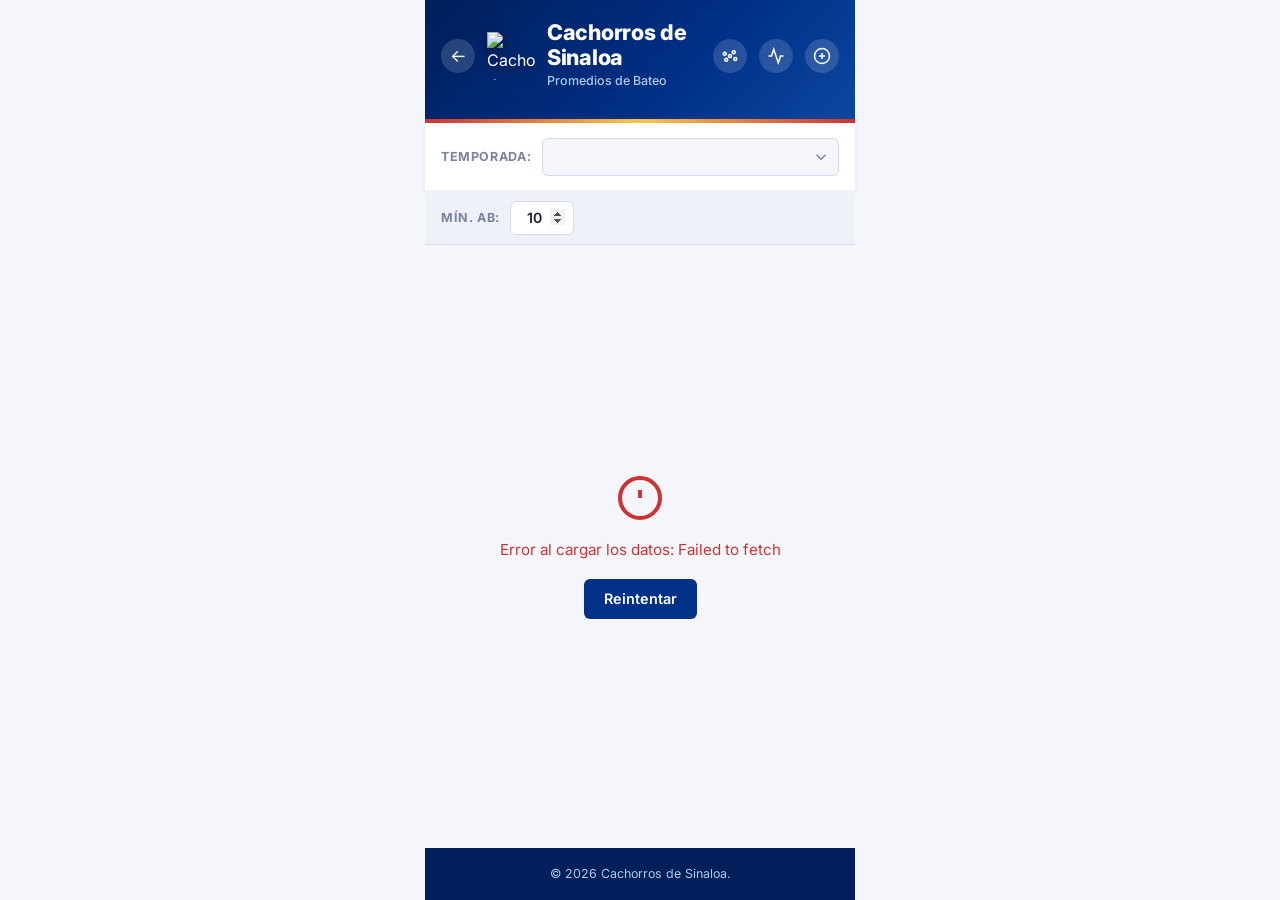
==== avg.html @ a8648bad "fix(avg): default season selector to latest temporada record Agent-Logs-Url: https://github.com/carl" ====
<!DOCTYPE html>
<html lang="es">
  <head>
    <meta charset="UTF-8" />
    <meta name="viewport" content="width=device-width, initial-scale=1.0" />
    <title>Cachorros de Sinaloa — Promedios de Bateo</title>
    <meta name="description" content="Promedios de bateo por juego. Cachorros de Sinaloa — Estadísticas de Softbol." />
    <link rel="preconnect" href="https://fonts.googleapis.com" />
    <link rel="preconnect" href="https://fonts.gstatic.com" crossorigin />
    <link href="https://fonts.googleapis.com/css2?family=Inter:wght@400;500;600;700;800&display=swap" rel="stylesheet" />
    <link rel="stylesheet" href="styles/avg.css" />
  </head>
  <body>
    <div class="avg-page">

      <!-- ===== HEADER ===== -->
      <header class="avg-header">
        <div class="avg-header-top">
          <a href="index.html" class="avg-back-btn" aria-label="Regresar a estadísticas">&#8592;</a>
          <img
            src="https://upload.wikimedia.org/wikipedia/commons/8/89/Chicago_Cubs_Cap_Insignia.svg"
            alt="Cachorros de Sinaloa logo"
            class="avg-logo"
            width="48"
            height="48"
          />
          <div class="avg-header-text">
            <h1 class="avg-header-title">Cachorros de Sinaloa</h1>
            <p class="avg-header-subtitle">Promedios de Bateo</p>
          </div>
          <a href="scatter.html" class="avg-back-btn" aria-label="Gráfico de Dispersión" title="Gráfico de Dispersión: Contacto vs Poder" style="margin-left:auto;">
            <svg viewBox="0 0 24 24" fill="none" stroke="currentColor" stroke-width="2" aria-hidden="true" width="18" height="18"><circle cx="7" cy="17" r="2"/><circle cx="17" cy="7" r="2"/><circle cx="12" cy="12" r="2"/><circle cx="5" cy="9" r="2"/><circle cx="19" cy="16" r="2"/></svg>
          </a>
          <a href="trend.html" class="avg-back-btn" aria-label="Gráfica de Tendencia" title="Gráfica de Tendencia por Jugador">
            <svg viewBox="0 0 24 24" fill="none" stroke="currentColor" stroke-width="2" aria-hidden="true" width="18" height="18"><polyline points="22 12 18 12 15 21 9 3 6 12 2 12"/></svg>
          </a>
          <a href="tombola.html" class="avg-back-btn" aria-label="Lista y tómbola de posiciones" title="Lista y tómbola de posiciones">
            <svg viewBox="0 0 24 24" fill="none" stroke="currentColor" stroke-width="2" aria-hidden="true" width="18" height="18"><circle cx="12" cy="12" r="10"/><path d="M8 12h8M12 8v8"/></svg>
          </a>
        </div>
      </header>

      <!-- ===== GAME SELECTOR ===== -->
      <div class="game-selector-bar">
        <span class="game-selector-label" id="game-selector-label">Temporada:</span>
        <select
          id="game-select"
          class="game-select"
          aria-labelledby="game-selector-label"
        >
          <!-- Options injected by avg.js -->
        </select>
      </div>

      <!-- ===== MIN AB FILTER (visible only for "Todos los juegos") ===== -->
      <div class="min-ab-bar" id="min-ab-bar" hidden>
        <label class="min-ab-label" for="min-ab-input">Mín. AB:</label>
        <input
          type="number"
          id="min-ab-input"
          class="min-ab-input"
          min="0"
          value="10"
          aria-label="Mínimo de turnos al bat para filtrar jugadores"
        />
        <span class="min-ab-hint" id="min-ab-hint"></span>
      </div>

      <!-- ===== LOADING STATE ===== -->
      <div
        class="avg-state avg-state--loading"
        id="avg-loading"
        role="status"
        aria-live="polite"
      >
        <div class="avg-spinner" aria-hidden="true"></div>
        <p>Cargando promedios&hellip;</p>
      </div>

      <!-- ===== ERROR STATE ===== -->
      <div
        class="avg-state avg-state--error"
        id="avg-error"
        role="alert"
        aria-live="assertive"
        hidden
      >
        <svg viewBox="0 0 24 24" fill="none" stroke="currentColor" stroke-width="2" aria-hidden="true">
          <circle cx="12" cy="12" r="10"/><path d="M12 8v4m0 4h.01"/>
        </svg>
        <p id="avg-error-msg">Error al cargar los datos.</p>
        <button id="avg-retry-btn" class="avg-btn" type="button">Reintentar</button>
      </div>

      <!-- ===== TEAM AVG HERO CARD ===== -->
      <section class="team-avg-section" id="team-avg-section" aria-label="Promedio del equipo" hidden>
        <div class="team-avg-card">
          <div class="team-avg-left">
            <span class="team-avg-game-label" id="team-game-label"></span>
            <span class="team-avg-title">AVG del Equipo</span>
            <div class="team-avg-stats">
              <div class="team-stat-item">
                <span class="team-stat-value" id="team-ab-value">—</span>
                <span class="team-stat-label">AB</span>
              </div>
              <div class="team-stat-item">
                <span class="team-stat-value" id="team-h-value">—</span>
                <span class="team-stat-label">H</span>
              </div>
              <div class="team-stat-item">
                <span class="team-stat-value" id="team-hr-value">—</span>
                <span class="team-stat-label">HR</span>
              </div>
            </div>
          </div>
          <span class="team-avg-value-big" id="team-avg-value" aria-label="Promedio de equipo">—</span>
        </div>
      </section>

      <!-- ===== PLAYERS LIST ===== -->
      <section class="players-section" id="players-section" aria-label="Promedios por jugador" hidden>
        <div class="players-header">
          <h2 class="players-header-title">Jugadores</h2>
          <span class="players-count" id="players-count" aria-live="polite">0</span>
        </div>
        <div
          class="players-list"
          id="players-list"
          role="list"
          aria-label="Lista de jugadores ordenada por promedio de bateo"
        >
          <!-- Injected by avg.js -->
        </div>
      </section>

      <!-- ===== FOOTER ===== -->
      <footer class="avg-footer">
        <p>&copy; <span id="avg-footer-year"></span> Cachorros de Sinaloa.</p>
      </footer>

    </div><!-- /.avg-page -->

    <script src="scripts/avg.js"></script>
  </body>
</html>
---- styles/avg.css ----
/* ============================================================
   avg.css — Promedios de Bateo / Instagram mobile view
   Chicago Cubs palette (same as main.css)
   ============================================================ */

*,
*::before,
*::after {
  box-sizing: border-box;
  margin: 0;
  padding: 0;
}

[hidden] { display: none !important; }

:root {
  --navy:      #003087;
  --navy-dark: #001f5b;
  --red:       #CC3433;
  --red-dark:  #a82726;
  --sky:       #ACC9E7;
  --gold:      #F9C645;
  --green:     #0a7a0a;
  --white:     #ffffff;
  --off-white: #f4f6fb;
  --gray-100:  #eef1f7;
  --gray-200:  #d5daea;
  --gray-500:  #7a84a0;
  --gray-700:  #3a4260;
  --text:      #1a1f36;

  --radius-sm: 6px;
  --radius:    10px;
  --radius-lg: 16px;

  --shadow-sm: 0 1px 4px rgba(0,0,0,.08);
  --shadow:    0 4px 18px rgba(0,0,0,.1);
  --shadow-lg: 0 8px 32px rgba(0,0,0,.14);

  --transition: 200ms ease;
  --font: 'Inter', system-ui, sans-serif;
}

html { scroll-behavior: smooth; }

body {
  font-family: var(--font);
  background: var(--off-white);
  color: var(--text);
  line-height: 1.6;
  min-height: 100vh;
  display: flex;
  flex-direction: column;
  align-items: center;
}

/* Visually hidden */
.sr-only {
  position: absolute;
  width: 1px; height: 1px;
  padding: 0; margin: -1px;
  overflow: hidden;
  clip: rect(0,0,0,0);
  white-space: nowrap;
  border: 0;
}

/* ---- Page wrapper: portrait, phone-width ---- */
.avg-page {
  width: 100%;
  max-width: 430px;
  min-height: 100vh;
  display: flex;
  flex-direction: column;
  background: var(--off-white);
}

/* ---- Header ---- */
.avg-header {
  background: linear-gradient(135deg, var(--navy-dark) 0%, var(--navy) 60%, #0d47a1 100%);
  color: var(--white);
  padding: 1.25rem 1rem 1.5rem;
  position: relative;
  overflow: hidden;
}

/* decorative gold/red stripe at bottom */
.avg-header::after {
  content: '';
  position: absolute;
  bottom: 0; left: 0; right: 0;
  height: 4px;
  background: linear-gradient(90deg, var(--red) 0%, var(--gold) 50%, var(--red) 100%);
}

.avg-header-top {
  display: flex;
  align-items: center;
  gap: .75rem;
  margin-bottom: .5rem;
}

.avg-back-btn {
  display: inline-flex;
  align-items: center;
  justify-content: center;
  width: 34px; height: 34px;
  border-radius: 50%;
  background: rgba(255,255,255,.15);
  color: var(--white);
  text-decoration: none;
  font-size: 1.1rem;
  flex-shrink: 0;
  transition: background var(--transition);
}

.avg-back-btn:hover,
.avg-back-btn:focus-visible {
  background: rgba(255,255,255,.28);
}

.avg-back-btn:focus-visible {
  outline: 2px solid var(--gold);
  outline-offset: 2px;
}

.avg-logo {
  width: 48px; height: 48px;
  flex-shrink: 0;
  filter: drop-shadow(0 2px 5px rgba(0,0,0,.35));
}

.avg-header-text {
  flex: 1;
  min-width: 0;
}

.avg-header-title {
  font-size: clamp(1rem, 4.5vw, 1.35rem);
  font-weight: 800;
  letter-spacing: -.3px;
  line-height: 1.15;
}

.avg-header-subtitle {
  font-size: .78rem;
  color: var(--sky);
  font-weight: 500;
  margin-top: .1rem;
}

/* ---- Game selector bar ---- */
.game-selector-bar {
  background: var(--white);
  padding: .9rem 1rem;
  border-bottom: 1px solid var(--gray-100);
  display: flex;
  align-items: center;
  gap: .65rem;
  box-shadow: var(--shadow-sm);
}

.game-selector-label {
  font-size: .78rem;
  font-weight: 700;
  text-transform: uppercase;
  letter-spacing: .05em;
  color: var(--gray-500);
  white-space: nowrap;
  flex-shrink: 0;
}

.game-select {
  flex: 1;
  height: 38px;
  border: 1.5px solid var(--gray-200);
  border-radius: var(--radius-sm);
  padding-inline: .7rem 2.2rem;
  font-family: var(--font);
  font-size: .88rem;
  color: var(--text);
  background: var(--off-white);
  background-image: url("data:image/svg+xml,%3Csvg xmlns='http://www.w3.org/2000/svg' viewBox='0 0 24 24' fill='none' stroke='%237a84a0' stroke-width='2'%3E%3Cpath d='m6 9 6 6 6-6'/%3E%3C/svg%3E");
  background-repeat: no-repeat;
  background-position: right .5rem center;
  background-size: 18px;
  appearance: none;
  cursor: pointer;
  transition: border-color var(--transition), box-shadow var(--transition);
}

.game-select:focus {
  outline: none;
  border-color: var(--navy);
  box-shadow: 0 0 0 3px rgba(0,48,135,.15);
}

/* ---- Min AB filter bar ---- */
.min-ab-bar {
  background: var(--gray-100);
  padding: .6rem 1rem;
  border-bottom: 1px solid var(--gray-200);
  display: flex;
  align-items: center;
  gap: .6rem;
  flex-wrap: wrap;
}

.min-ab-label {
  font-size: .78rem;
  font-weight: 700;
  text-transform: uppercase;
  letter-spacing: .05em;
  color: var(--gray-500);
  white-space: nowrap;
  flex-shrink: 0;
}

.min-ab-input {
  width: 64px;
  height: 34px;
  border: 1.5px solid var(--gray-200);
  border-radius: var(--radius-sm);
  padding-inline: .5rem;
  font-family: var(--font);
  font-size: .88rem;
  font-weight: 600;
  color: var(--text);
  background: var(--white);
  text-align: center;
  appearance: textfield;
  transition: border-color var(--transition), box-shadow var(--transition);
}

.min-ab-input::-webkit-inner-spin-button,
.min-ab-input::-webkit-outer-spin-button {
  opacity: 1;
}

.min-ab-input:focus {
  outline: none;
  border-color: var(--navy);
  box-shadow: 0 0 0 3px rgba(0,48,135,.15);
}

.min-ab-hint {
  font-size: .72rem;
  color: var(--gray-500);
  font-style: italic;
  flex: 1;
}


.team-avg-section {
  padding: 1rem 1rem .5rem;
}

.team-avg-card {
  background: linear-gradient(135deg, var(--navy) 0%, var(--navy-dark) 100%);
  border-radius: var(--radius-lg);
  padding: 1.1rem 1.25rem;
  display: flex;
  align-items: center;
  justify-content: space-between;
  gap: 1rem;
  box-shadow: var(--shadow);
  border-bottom: 3px solid var(--gold);
}

.team-avg-left {
  display: flex;
  flex-direction: column;
  gap: .15rem;
}

.team-avg-game-label {
  font-size: .72rem;
  font-weight: 600;
  text-transform: uppercase;
  letter-spacing: .06em;
  color: var(--sky);
}

.team-avg-title {
  font-size: .85rem;
  font-weight: 700;
  color: var(--white);
  text-transform: uppercase;
  letter-spacing: .04em;
}

.team-avg-stats {
  display: flex;
  gap: 1rem;
  margin-top: .3rem;
}

.team-stat-item {
  display: flex;
  flex-direction: column;
  align-items: center;
  gap: .05rem;
}

.team-stat-value {
  font-size: .95rem;
  font-weight: 800;
  color: var(--white);
  font-variant-numeric: tabular-nums;
}

.team-stat-label {
  font-size: .62rem;
  font-weight: 600;
  color: var(--sky);
  text-transform: uppercase;
  letter-spacing: .04em;
}

.team-avg-value-big {
  font-size: 3rem;
  font-weight: 800;
  letter-spacing: -1.5px;
  color: var(--gold);
  font-variant-numeric: tabular-nums;
  line-height: 1;
  text-align: right;
  flex-shrink: 0;
}

/* ---- Player list header ---- */
.players-header {
  padding: .75rem 1rem .4rem;
  display: flex;
  align-items: center;
  justify-content: space-between;
}

.players-header-title {
  font-size: .78rem;
  font-weight: 700;
  text-transform: uppercase;
  letter-spacing: .06em;
  color: var(--gray-500);
}

.players-count {
  font-size: .75rem;
  font-weight: 600;
  color: var(--gray-500);
  background: var(--gray-100);
  border-radius: 99px;
  padding: .15rem .55rem;
}

/* ---- Player cards list ---- */
.players-list {
  padding: 0 1rem 1rem;
  display: flex;
  flex-direction: column;
  gap: .5rem;
}

.player-card {
  background: var(--white);
  border-radius: var(--radius);
  padding: .75rem 1rem;
  display: flex;
  align-items: center;
  gap: .75rem;
  box-shadow: var(--shadow-sm);
  transition: transform var(--transition), box-shadow var(--transition);
  animation: fadeInUp .2s ease both;
}

.player-card:hover { transform: translateX(3px); box-shadow: var(--shadow); }

@keyframes fadeInUp {
  from { opacity: 0; transform: translateY(8px); }
  to   { opacity: 1; transform: translateY(0); }
}

/* Stagger animations */
.player-card:nth-child(1)  { animation-delay: .02s; }
.player-card:nth-child(2)  { animation-delay: .04s; }
.player-card:nth-child(3)  { animation-delay: .06s; }
.player-card:nth-child(4)  { animation-delay: .08s; }
.player-card:nth-child(5)  { animation-delay: .10s; }
.player-card:nth-child(6)  { animation-delay: .12s; }
.player-card:nth-child(7)  { animation-delay: .14s; }
.player-card:nth-child(8)  { animation-delay: .16s; }
.player-card:nth-child(9)  { animation-delay: .18s; }
.player-card:nth-child(10) { animation-delay: .20s; }

/* Rank badge */
.player-rank {
  width: 28px;
  text-align: center;
  font-size: .78rem;
  font-weight: 800;
  color: var(--gray-500);
  flex-shrink: 0;
}

.player-rank--top {
  color: var(--gold);
  font-size: .85rem;
}

/* Player info */
.player-info {
  flex: 1;
  min-width: 0;
}

.player-name {
  font-size: .95rem;
  font-weight: 700;
  color: var(--text);
  white-space: nowrap;
  overflow: hidden;
  text-overflow: ellipsis;
}

.player-detail {
  font-size: .72rem;
  color: var(--gray-500);
  font-variant-numeric: tabular-nums;
  margin-top: .1rem;
}

/* AVG badge */
.avg-badge {
  font-size: 1.15rem;
  font-weight: 800;
  font-variant-numeric: tabular-nums;
  min-width: 3.5rem;
  text-align: right;
  flex-shrink: 0;
  letter-spacing: -.3px;
}

.avg-badge--high { color: var(--green); }
.avg-badge--mid  { color: var(--navy); }
.avg-badge--low  { color: var(--red); }
.avg-badge--zero { color: var(--gray-500); }

/* ---- State panels ---- */
.avg-state {
  flex: 1;
  display: flex;
  flex-direction: column;
  align-items: center;
  justify-content: center;
  gap: 1rem;
  padding: 3rem 1.5rem;
  text-align: center;
  color: var(--gray-500);
  font-size: .95rem;
}

.avg-state svg { width: 48px; height: 48px; }
.avg-state--error { color: var(--red); }
.avg-state--loading { color: var(--navy); }

.avg-spinner {
  width: 42px; height: 42px;
  border: 4px solid var(--gray-200);
  border-top-color: var(--navy);
  border-radius: 50%;
  animation: spin .8s linear infinite;
}

@keyframes spin { to { transform: rotate(360deg); } }

/* ---- Retry button ---- */
.avg-btn {
  display: inline-flex;
  align-items: center;
  gap: .4rem;
  height: 40px;
  padding-inline: 1.25rem;
  border-radius: var(--radius-sm);
  font-family: var(--font);
  font-size: .9rem;
  font-weight: 600;
  cursor: pointer;
  border: none;
  background: var(--navy);
  color: var(--white);
  transition: background var(--transition), transform var(--transition);
  text-decoration: none;
}

.avg-btn:hover,
.avg-btn:focus-visible {
  background: var(--navy-dark);
}

.avg-btn:focus-visible {
  outline: 2px solid var(--gold);
  outline-offset: 2px;
}

.avg-btn:active { transform: scale(.97); }

/* ---- Footer ---- */
.avg-footer {
  background: var(--navy-dark);
  color: var(--sky);
  text-align: center;
  padding-block: 1rem;
  font-size: .78rem;
  margin-top: auto;
}
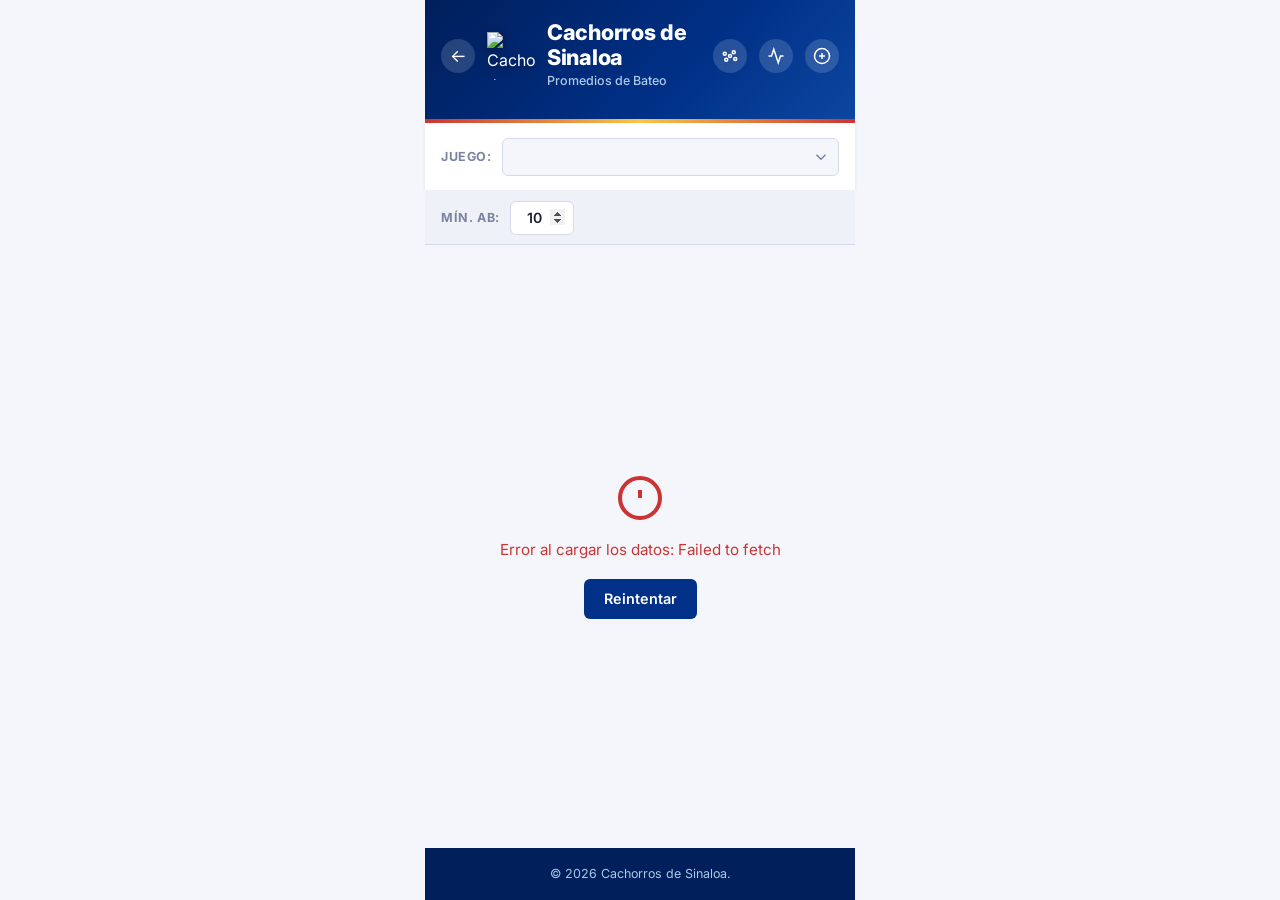
==== commit 92ceda41: "Revert "avg.html: usar `Temporada` y seleccionar por defecto la temporada del último registro"" ====
--- a/avg.html
+++ b/avg.html
@@ -42,7 +42,7 @@
 
       <!-- ===== GAME SELECTOR ===== -->
       <div class="game-selector-bar">
-        <span class="game-selector-label" id="game-selector-label">Temporada:</span>
+        <span class="game-selector-label" id="game-selector-label">Juego:</span>
         <select
           id="game-select"
           class="game-select"
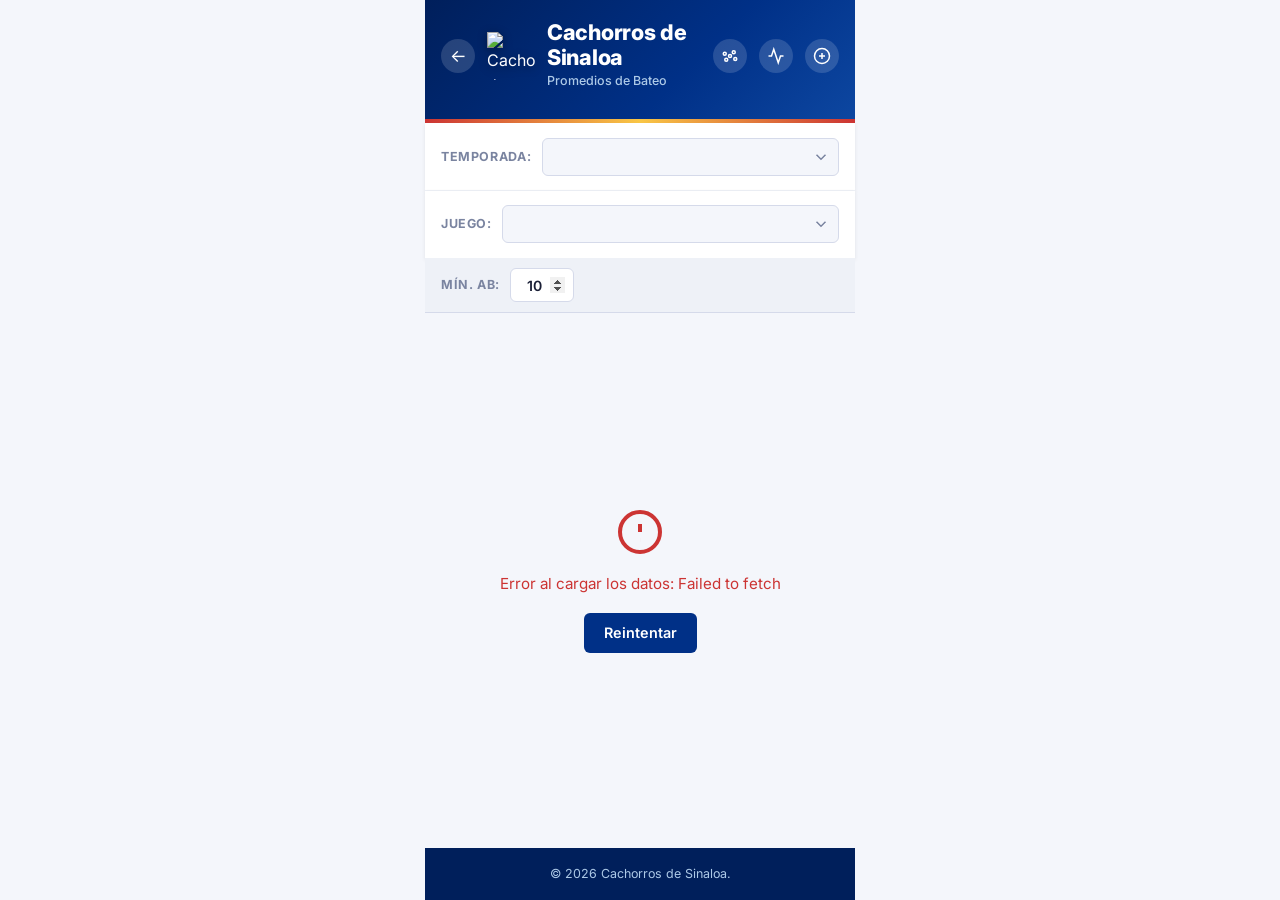
==== commit 871076ff: "feat(avg): add temporada parent filter with latest default Agent-Logs-Url: https://github.com/carlos" ====
--- a/avg.html
+++ b/avg.html
@@ -39,6 +39,18 @@
           </a>
         </div>
       </header>
+
+      <!-- ===== SEASON SELECTOR (parent filter) ===== -->
+      <div class="game-selector-bar">
+        <span class="game-selector-label" id="season-selector-label">Temporada:</span>
+        <select
+          id="season-select"
+          class="game-select"
+          aria-labelledby="season-selector-label"
+        >
+          <!-- Options injected by avg.js -->
+        </select>
+      </div>
 
       <!-- ===== GAME SELECTOR ===== -->
       <div class="game-selector-bar">
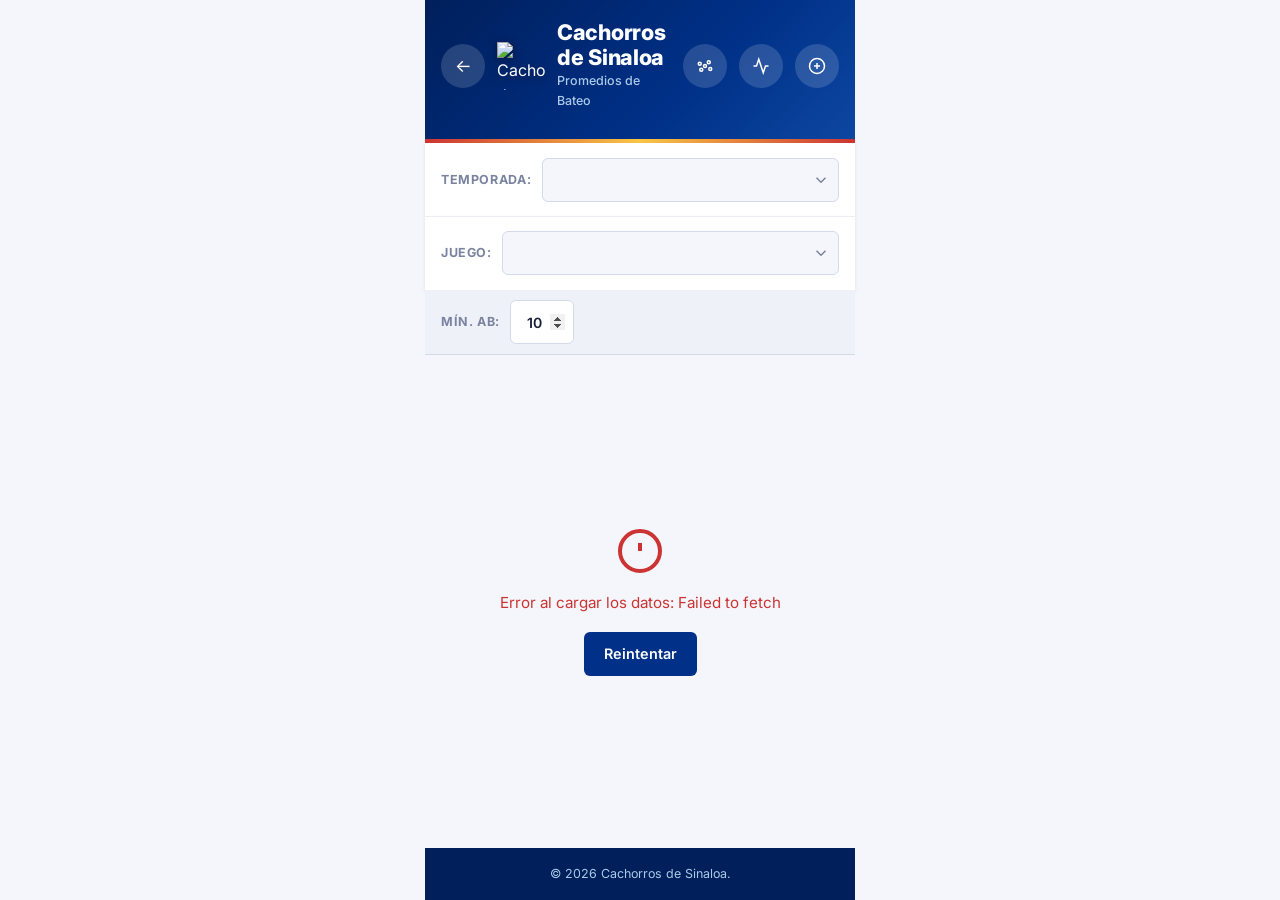
==== commit 25f52048: "feat: improve touch targets and focus-visible rings on index and avg pages Agent-Logs-Url: https://g" ====
--- a/avg.html
+++ b/avg.html
@@ -16,7 +16,7 @@
       <!-- ===== HEADER ===== -->
       <header class="avg-header">
         <div class="avg-header-top">
-          <a href="index.html" class="avg-back-btn" aria-label="Regresar a estadísticas">&#8592;</a>
+          <a href="index.html" class="avg-back-btn min-h-[44px] min-w-[44px] focus-visible:outline-none focus-visible:ring-2 focus-visible:ring-gold focus-visible:ring-offset-2 dark:focus-visible:ring-offset-slate-900" aria-label="Regresar a estadísticas">&#8592;</a>
           <img
             src="https://upload.wikimedia.org/wikipedia/commons/8/89/Chicago_Cubs_Cap_Insignia.svg"
             alt="Cachorros de Sinaloa logo"
@@ -28,13 +28,13 @@
             <h1 class="avg-header-title">Cachorros de Sinaloa</h1>
             <p class="avg-header-subtitle">Promedios de Bateo</p>
           </div>
-          <a href="scatter.html" class="avg-back-btn" aria-label="Gráfico de Dispersión" title="Gráfico de Dispersión: Contacto vs Poder" style="margin-left:auto;">
+          <a href="scatter.html" class="avg-back-btn min-h-[44px] min-w-[44px] focus-visible:outline-none focus-visible:ring-2 focus-visible:ring-gold focus-visible:ring-offset-2 dark:focus-visible:ring-offset-slate-900" aria-label="Gráfico de Dispersión" title="Gráfico de Dispersión: Contacto vs Poder" style="margin-left:auto;">
             <svg viewBox="0 0 24 24" fill="none" stroke="currentColor" stroke-width="2" aria-hidden="true" width="18" height="18"><circle cx="7" cy="17" r="2"/><circle cx="17" cy="7" r="2"/><circle cx="12" cy="12" r="2"/><circle cx="5" cy="9" r="2"/><circle cx="19" cy="16" r="2"/></svg>
           </a>
-          <a href="trend.html" class="avg-back-btn" aria-label="Gráfica de Tendencia" title="Gráfica de Tendencia por Jugador">
+          <a href="trend.html" class="avg-back-btn min-h-[44px] min-w-[44px] focus-visible:outline-none focus-visible:ring-2 focus-visible:ring-gold focus-visible:ring-offset-2 dark:focus-visible:ring-offset-slate-900" aria-label="Gráfica de Tendencia" title="Gráfica de Tendencia por Jugador">
             <svg viewBox="0 0 24 24" fill="none" stroke="currentColor" stroke-width="2" aria-hidden="true" width="18" height="18"><polyline points="22 12 18 12 15 21 9 3 6 12 2 12"/></svg>
           </a>
-          <a href="tombola.html" class="avg-back-btn" aria-label="Lista y tómbola de posiciones" title="Lista y tómbola de posiciones">
+          <a href="tombola.html" class="avg-back-btn min-h-[44px] min-w-[44px] focus-visible:outline-none focus-visible:ring-2 focus-visible:ring-gold focus-visible:ring-offset-2 dark:focus-visible:ring-offset-slate-900" aria-label="Lista y tómbola de posiciones" title="Lista y tómbola de posiciones">
             <svg viewBox="0 0 24 24" fill="none" stroke="currentColor" stroke-width="2" aria-hidden="true" width="18" height="18"><circle cx="12" cy="12" r="10"/><path d="M8 12h8M12 8v8"/></svg>
           </a>
         </div>
@@ -45,7 +45,7 @@
         <span class="game-selector-label" id="season-selector-label">Temporada:</span>
         <select
           id="season-select"
-          class="game-select"
+          class="game-select min-h-[44px] min-w-[44px] focus-visible:outline-none focus-visible:ring-2 focus-visible:ring-gold focus-visible:ring-offset-2 dark:focus-visible:ring-offset-slate-900"
           aria-labelledby="season-selector-label"
         >
           <!-- Options injected by avg.js -->
@@ -57,7 +57,7 @@
         <span class="game-selector-label" id="game-selector-label">Juego:</span>
         <select
           id="game-select"
-          class="game-select"
+          class="game-select min-h-[44px] min-w-[44px] focus-visible:outline-none focus-visible:ring-2 focus-visible:ring-gold focus-visible:ring-offset-2 dark:focus-visible:ring-offset-slate-900"
           aria-labelledby="game-selector-label"
         >
           <!-- Options injected by avg.js -->
@@ -70,7 +70,7 @@
         <input
           type="number"
           id="min-ab-input"
-          class="min-ab-input"
+          class="min-ab-input min-h-[44px] min-w-[44px] focus-visible:outline-none focus-visible:ring-2 focus-visible:ring-gold focus-visible:ring-offset-2 dark:focus-visible:ring-offset-slate-900"
           min="0"
           value="10"
           aria-label="Mínimo de turnos al bat para filtrar jugadores"
@@ -101,7 +101,7 @@
           <circle cx="12" cy="12" r="10"/><path d="M12 8v4m0 4h.01"/>
         </svg>
         <p id="avg-error-msg">Error al cargar los datos.</p>
-        <button id="avg-retry-btn" class="avg-btn" type="button">Reintentar</button>
+        <button id="avg-retry-btn" class="avg-btn min-h-[44px] min-w-[44px] focus-visible:outline-none focus-visible:ring-2 focus-visible:ring-gold focus-visible:ring-offset-2 dark:focus-visible:ring-offset-slate-900" type="button">Reintentar</button>
       </div>
 
       <!-- ===== TEAM AVG HERO CARD ===== -->
@@ -124,6 +124,7 @@
                 <span class="team-stat-label">HR</span>
               </div>
             </div>
+            <p class="team-distribution-summary" id="team-distribution-summary" aria-live="polite"></p>
           </div>
           <span class="team-avg-value-big" id="team-avg-value" aria-label="Promedio de equipo">—</span>
         </div>
--- a/styles/avg.css
+++ b/styles/avg.css
@@ -65,6 +65,25 @@
   border: 0;
 }
 
+/* Tailwind-like a11y utilities used in HTML */
+.min-h-\[44px\] { min-height: 44px; }
+.min-w-\[44px\] { min-width: 44px; }
+
+.focus-visible\:outline-none:focus-visible { outline: none; }
+
+.focus-visible\:ring-2.focus-visible\:ring-gold:focus-visible {
+  box-shadow: 0 0 0 2px var(--gold);
+}
+
+.focus-visible\:ring-2.focus-visible\:ring-gold.focus-visible\:ring-offset-2:focus-visible {
+  --focus-ring-offset-color: var(--white);
+  box-shadow: 0 0 0 2px var(--focus-ring-offset-color), 0 0 0 4px var(--gold);
+}
+
+.dark .dark\:focus-visible\:ring-offset-slate-900.focus-visible\:ring-2.focus-visible\:ring-gold.focus-visible\:ring-offset-2:focus-visible {
+  --focus-ring-offset-color: #0f172a;
+}
+
 /* ---- Page wrapper: portrait, phone-width ---- */
 .avg-page {
   width: 100%;
@@ -104,7 +123,7 @@
   display: inline-flex;
   align-items: center;
   justify-content: center;
-  width: 34px; height: 34px;
+  width: 44px; height: 44px;
   border-radius: 50%;
   background: rgba(255,255,255,.15);
   color: var(--white);
@@ -119,11 +138,6 @@
   background: rgba(255,255,255,.28);
 }
 
-.avg-back-btn:focus-visible {
-  outline: 2px solid var(--gold);
-  outline-offset: 2px;
-}
-
 .avg-logo {
   width: 48px; height: 48px;
   flex-shrink: 0;
@@ -172,7 +186,7 @@
 
 .game-select {
   flex: 1;
-  height: 38px;
+  height: 44px;
   border: 1.5px solid var(--gray-200);
   border-radius: var(--radius-sm);
   padding-inline: .7rem 2.2rem;
@@ -189,10 +203,9 @@
   transition: border-color var(--transition), box-shadow var(--transition);
 }
 
-.game-select:focus {
+.game-select:focus-visible {
   outline: none;
   border-color: var(--navy);
-  box-shadow: 0 0 0 3px rgba(0,48,135,.15);
 }
 
 /* ---- Min AB filter bar ---- */
@@ -218,7 +231,7 @@
 
 .min-ab-input {
   width: 64px;
-  height: 34px;
+  height: 44px;
   border: 1.5px solid var(--gray-200);
   border-radius: var(--radius-sm);
   padding-inline: .5rem;
@@ -237,10 +250,9 @@
   opacity: 1;
 }
 
-.min-ab-input:focus {
+.min-ab-input:focus-visible {
   outline: none;
   border-color: var(--navy);
-  box-shadow: 0 0 0 3px rgba(0,48,135,.15);
 }
 
 .min-ab-hint {
@@ -293,6 +305,13 @@
   display: flex;
   gap: 1rem;
   margin-top: .3rem;
+}
+
+.team-distribution-summary {
+  margin-top: .5rem;
+  font-size: .72rem;
+  color: var(--sky);
+  line-height: 1.35;
 }
 
 .team-stat-item {
@@ -445,6 +464,21 @@
 .avg-badge--low  { color: var(--red); }
 .avg-badge--zero { color: var(--gray-500); }
 
+/* AVG progress bar */
+.avg-bar-track {
+  height: 4px;
+  background: var(--gray-100);
+  border-radius: 2px;
+  margin-top: .35rem;
+  overflow: hidden;
+}
+
+.avg-bar-fill {
+  height: 100%;
+  border-radius: 2px;
+  transition: width var(--transition);
+}
+
 /* ---- State panels ---- */
 .avg-state {
   flex: 1;
@@ -478,7 +512,7 @@
   display: inline-flex;
   align-items: center;
   gap: .4rem;
-  height: 40px;
+  height: 44px;
   padding-inline: 1.25rem;
   border-radius: var(--radius-sm);
   font-family: var(--font);
@@ -497,11 +531,6 @@
   background: var(--navy-dark);
 }
 
-.avg-btn:focus-visible {
-  outline: 2px solid var(--gold);
-  outline-offset: 2px;
-}
-
 .avg-btn:active { transform: scale(.97); }
 
 /* ---- Footer ---- */
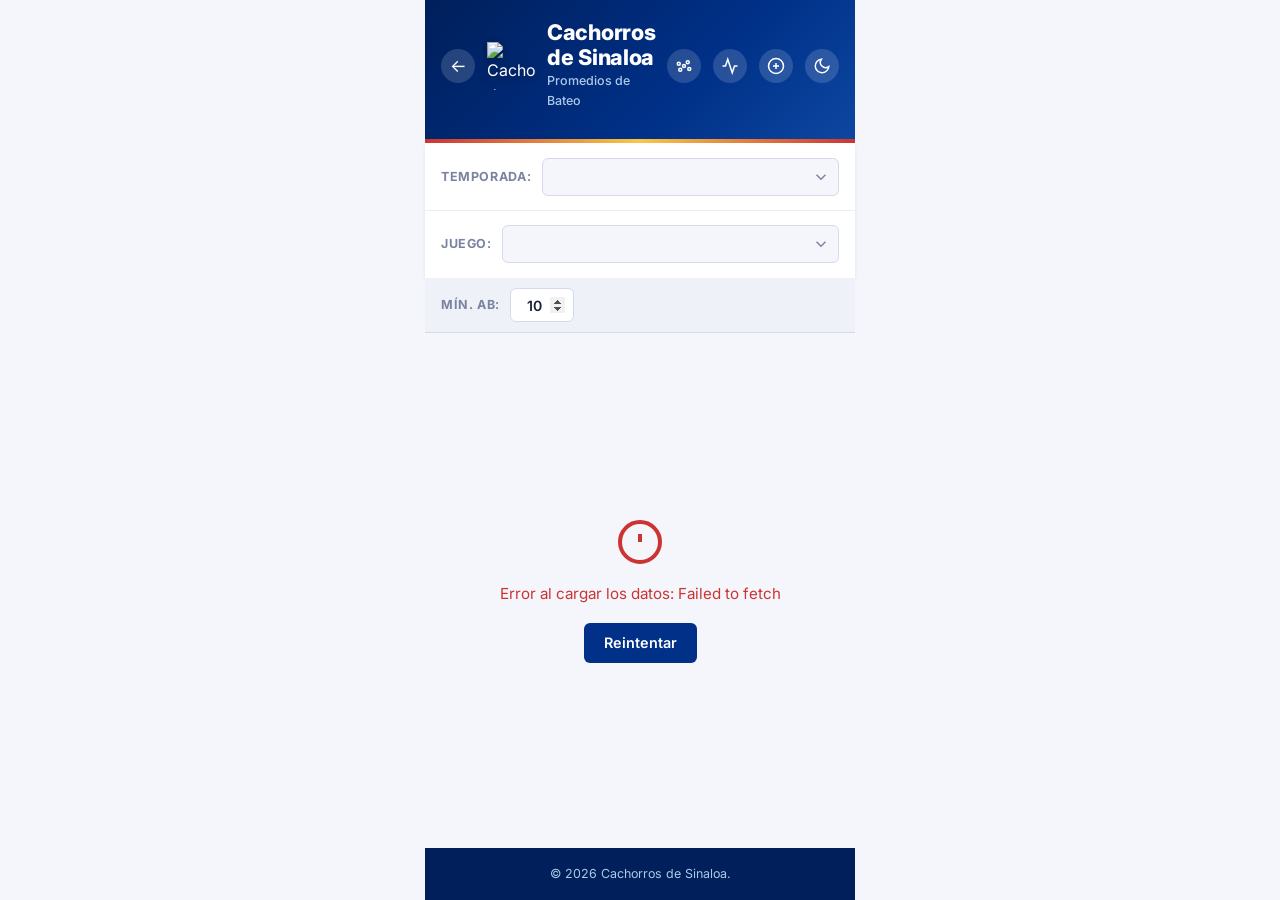
==== commit 008eb0af: "feat: add dark mode support across all pages - Add CSS custom property overrides for dark mode to al" ====
--- a/avg.html
+++ b/avg.html
@@ -9,6 +9,18 @@
     <link rel="preconnect" href="https://fonts.gstatic.com" crossorigin />
     <link href="https://fonts.googleapis.com/css2?family=Inter:wght@400;500;600;700;800&display=swap" rel="stylesheet" />
     <link rel="stylesheet" href="styles/avg.css" />
+    <!-- Anti-flash: apply saved dark/light preference before first paint -->
+    <script>
+      (function () {
+        var t = localStorage.getItem('theme');
+        var d = document.documentElement;
+        if (t === 'dark' || (!t && window.matchMedia('(prefers-color-scheme: dark)').matches)) {
+          d.classList.add('dark');
+        } else if (t === 'light') {
+          d.classList.add('light');
+        }
+      })();
+    </script>
   </head>
   <body>
     <div class="avg-page">
@@ -16,7 +28,7 @@
       <!-- ===== HEADER ===== -->
       <header class="avg-header">
         <div class="avg-header-top">
-          <a href="index.html" class="avg-back-btn min-h-[44px] min-w-[44px] focus-visible:outline-none focus-visible:ring-2 focus-visible:ring-gold focus-visible:ring-offset-2 dark:focus-visible:ring-offset-slate-900" aria-label="Regresar a estadísticas">&#8592;</a>
+          <a href="index.html" class="avg-back-btn" aria-label="Regresar a estadísticas">&#8592;</a>
           <img
             src="https://upload.wikimedia.org/wikipedia/commons/8/89/Chicago_Cubs_Cap_Insignia.svg"
             alt="Cachorros de Sinaloa logo"
@@ -28,15 +40,19 @@
             <h1 class="avg-header-title">Cachorros de Sinaloa</h1>
             <p class="avg-header-subtitle">Promedios de Bateo</p>
           </div>
-          <a href="scatter.html" class="avg-back-btn min-h-[44px] min-w-[44px] focus-visible:outline-none focus-visible:ring-2 focus-visible:ring-gold focus-visible:ring-offset-2 dark:focus-visible:ring-offset-slate-900" aria-label="Gráfico de Dispersión" title="Gráfico de Dispersión: Contacto vs Poder" style="margin-left:auto;">
+          <a href="scatter.html" class="avg-back-btn" aria-label="Gráfico de Dispersión" title="Gráfico de Dispersión: Contacto vs Poder" style="margin-left:auto;">
             <svg viewBox="0 0 24 24" fill="none" stroke="currentColor" stroke-width="2" aria-hidden="true" width="18" height="18"><circle cx="7" cy="17" r="2"/><circle cx="17" cy="7" r="2"/><circle cx="12" cy="12" r="2"/><circle cx="5" cy="9" r="2"/><circle cx="19" cy="16" r="2"/></svg>
           </a>
-          <a href="trend.html" class="avg-back-btn min-h-[44px] min-w-[44px] focus-visible:outline-none focus-visible:ring-2 focus-visible:ring-gold focus-visible:ring-offset-2 dark:focus-visible:ring-offset-slate-900" aria-label="Gráfica de Tendencia" title="Gráfica de Tendencia por Jugador">
+          <a href="trend.html" class="avg-back-btn" aria-label="Gráfica de Tendencia" title="Gráfica de Tendencia por Jugador">
             <svg viewBox="0 0 24 24" fill="none" stroke="currentColor" stroke-width="2" aria-hidden="true" width="18" height="18"><polyline points="22 12 18 12 15 21 9 3 6 12 2 12"/></svg>
           </a>
-          <a href="tombola.html" class="avg-back-btn min-h-[44px] min-w-[44px] focus-visible:outline-none focus-visible:ring-2 focus-visible:ring-gold focus-visible:ring-offset-2 dark:focus-visible:ring-offset-slate-900" aria-label="Lista y tómbola de posiciones" title="Lista y tómbola de posiciones">
+          <a href="tombola.html" class="avg-back-btn" aria-label="Lista y tómbola de posiciones" title="Lista y tómbola de posiciones">
             <svg viewBox="0 0 24 24" fill="none" stroke="currentColor" stroke-width="2" aria-hidden="true" width="18" height="18"><circle cx="12" cy="12" r="10"/><path d="M8 12h8M12 8v8"/></svg>
           </a>
+          <button id="dark-mode-toggle" class="avg-back-btn" type="button" aria-label="Cambiar a modo oscuro" title="Modo oscuro">
+            <svg class="dm-moon" viewBox="0 0 24 24" fill="none" stroke="currentColor" stroke-width="2" aria-hidden="true" width="18" height="18"><path d="M21 12.79A9 9 0 1 1 11.21 3 7 7 0 0 0 21 12.79z"/></svg>
+            <svg class="dm-sun" viewBox="0 0 24 24" fill="none" stroke="currentColor" stroke-width="2" aria-hidden="true" width="18" height="18" hidden><circle cx="12" cy="12" r="5"/><line x1="12" y1="1" x2="12" y2="3"/><line x1="12" y1="21" x2="12" y2="23"/><line x1="4.22" y1="4.22" x2="5.64" y2="5.64"/><line x1="18.36" y1="18.36" x2="19.78" y2="19.78"/><line x1="1" y1="12" x2="3" y2="12"/><line x1="21" y1="12" x2="23" y2="12"/><line x1="4.22" y1="19.78" x2="5.64" y2="18.36"/><line x1="18.36" y1="5.64" x2="19.78" y2="4.22"/></svg>
+          </button>
         </div>
       </header>
 
@@ -45,7 +61,7 @@
         <span class="game-selector-label" id="season-selector-label">Temporada:</span>
         <select
           id="season-select"
-          class="game-select min-h-[44px] min-w-[44px] focus-visible:outline-none focus-visible:ring-2 focus-visible:ring-gold focus-visible:ring-offset-2 dark:focus-visible:ring-offset-slate-900"
+          class="game-select"
           aria-labelledby="season-selector-label"
         >
           <!-- Options injected by avg.js -->
@@ -57,7 +73,7 @@
         <span class="game-selector-label" id="game-selector-label">Juego:</span>
         <select
           id="game-select"
-          class="game-select min-h-[44px] min-w-[44px] focus-visible:outline-none focus-visible:ring-2 focus-visible:ring-gold focus-visible:ring-offset-2 dark:focus-visible:ring-offset-slate-900"
+          class="game-select"
           aria-labelledby="game-selector-label"
         >
           <!-- Options injected by avg.js -->
@@ -70,7 +86,7 @@
         <input
           type="number"
           id="min-ab-input"
-          class="min-ab-input min-h-[44px] min-w-[44px] focus-visible:outline-none focus-visible:ring-2 focus-visible:ring-gold focus-visible:ring-offset-2 dark:focus-visible:ring-offset-slate-900"
+          class="min-ab-input"
           min="0"
           value="10"
           aria-label="Mínimo de turnos al bat para filtrar jugadores"
@@ -101,7 +117,7 @@
           <circle cx="12" cy="12" r="10"/><path d="M12 8v4m0 4h.01"/>
         </svg>
         <p id="avg-error-msg">Error al cargar los datos.</p>
-        <button id="avg-retry-btn" class="avg-btn min-h-[44px] min-w-[44px] focus-visible:outline-none focus-visible:ring-2 focus-visible:ring-gold focus-visible:ring-offset-2 dark:focus-visible:ring-offset-slate-900" type="button">Reintentar</button>
+        <button id="avg-retry-btn" class="avg-btn" type="button">Reintentar</button>
       </div>
 
       <!-- ===== TEAM AVG HERO CARD ===== -->
@@ -154,5 +170,6 @@
     </div><!-- /.avg-page -->
 
     <script src="scripts/avg.js"></script>
+    <script src="scripts/dark-mode.js"></script>
   </body>
 </html>
--- a/styles/avg.css
+++ b/styles/avg.css
@@ -65,25 +65,6 @@
   border: 0;
 }
 
-/* Tailwind-like a11y utilities used in HTML */
-.min-h-\[44px\] { min-height: 44px; }
-.min-w-\[44px\] { min-width: 44px; }
-
-.focus-visible\:outline-none:focus-visible { outline: none; }
-
-.focus-visible\:ring-2.focus-visible\:ring-gold:focus-visible {
-  box-shadow: 0 0 0 2px var(--gold);
-}
-
-.focus-visible\:ring-2.focus-visible\:ring-gold.focus-visible\:ring-offset-2:focus-visible {
-  --focus-ring-offset-color: var(--white);
-  box-shadow: 0 0 0 2px var(--focus-ring-offset-color), 0 0 0 4px var(--gold);
-}
-
-.dark .dark\:focus-visible\:ring-offset-slate-900.focus-visible\:ring-2.focus-visible\:ring-gold.focus-visible\:ring-offset-2:focus-visible {
-  --focus-ring-offset-color: #0f172a;
-}
-
 /* ---- Page wrapper: portrait, phone-width ---- */
 .avg-page {
   width: 100%;
@@ -123,7 +104,7 @@
   display: inline-flex;
   align-items: center;
   justify-content: center;
-  width: 44px; height: 44px;
+  width: 34px; height: 34px;
   border-radius: 50%;
   background: rgba(255,255,255,.15);
   color: var(--white);
@@ -138,6 +119,11 @@
   background: rgba(255,255,255,.28);
 }
 
+.avg-back-btn:focus-visible {
+  outline: 2px solid var(--gold);
+  outline-offset: 2px;
+}
+
 .avg-logo {
   width: 48px; height: 48px;
   flex-shrink: 0;
@@ -186,7 +172,7 @@
 
 .game-select {
   flex: 1;
-  height: 44px;
+  height: 38px;
   border: 1.5px solid var(--gray-200);
   border-radius: var(--radius-sm);
   padding-inline: .7rem 2.2rem;
@@ -203,9 +189,10 @@
   transition: border-color var(--transition), box-shadow var(--transition);
 }
 
-.game-select:focus-visible {
+.game-select:focus {
   outline: none;
   border-color: var(--navy);
+  box-shadow: 0 0 0 3px rgba(0,48,135,.15);
 }
 
 /* ---- Min AB filter bar ---- */
@@ -231,7 +218,7 @@
 
 .min-ab-input {
   width: 64px;
-  height: 44px;
+  height: 34px;
   border: 1.5px solid var(--gray-200);
   border-radius: var(--radius-sm);
   padding-inline: .5rem;
@@ -250,9 +237,10 @@
   opacity: 1;
 }
 
-.min-ab-input:focus-visible {
+.min-ab-input:focus {
   outline: none;
   border-color: var(--navy);
+  box-shadow: 0 0 0 3px rgba(0,48,135,.15);
 }
 
 .min-ab-hint {
@@ -512,7 +500,7 @@
   display: inline-flex;
   align-items: center;
   gap: .4rem;
-  height: 44px;
+  height: 40px;
   padding-inline: 1.25rem;
   border-radius: var(--radius-sm);
   font-family: var(--font);
@@ -531,6 +519,11 @@
   background: var(--navy-dark);
 }
 
+.avg-btn:focus-visible {
+  outline: 2px solid var(--gold);
+  outline-offset: 2px;
+}
+
 .avg-btn:active { transform: scale(.97); }
 
 /* ---- Footer ---- */
@@ -542,3 +535,64 @@
   font-size: .78rem;
   margin-top: auto;
 }
+
+/* =========================================================
+   Dark Mode
+   ========================================================= */
+
+@media (prefers-color-scheme: dark) {
+  :root {
+    --off-white: #0f172a;
+    --white:     #1e293b;
+    --gray-100:  #243244;
+    --gray-200:  #334155;
+    --gray-500:  #94a3b8;
+    --gray-700:  #cbd5e1;
+    --text:      #e2e8f0;
+    --green:     #4ade80;  /* lighter green for dark backgrounds */
+    color-scheme: dark;
+  }
+
+  /* Restore true-white text on always-dark surfaces */
+  .avg-header,
+  .avg-back-btn,
+  .avg-btn,
+  .team-avg-title,
+  .team-stat-value { color: #ffffff; }
+}
+
+html.dark {
+  --off-white: #0f172a;
+  --white:     #1e293b;
+  --gray-100:  #243244;
+  --gray-200:  #334155;
+  --gray-500:  #94a3b8;
+  --gray-700:  #cbd5e1;
+  --text:      #e2e8f0;
+  --green:     #4ade80;
+  color-scheme: dark;
+}
+
+html.dark .avg-header,
+html.dark .avg-back-btn,
+html.dark .avg-btn,
+html.dark .team-avg-title,
+html.dark .team-stat-value { color: #ffffff; }
+
+html.light {
+  --off-white: #f4f6fb;
+  --white:     #ffffff;
+  --gray-100:  #eef1f7;
+  --gray-200:  #d5daea;
+  --gray-500:  #7a84a0;
+  --gray-700:  #3a4260;
+  --text:      #1a1f36;
+  --green:     #0a7a0a;
+  color-scheme: light;
+}
+
+/* Dark mode toggle button */
+#dark-mode-toggle {
+  border: none;
+  cursor: pointer;
+}
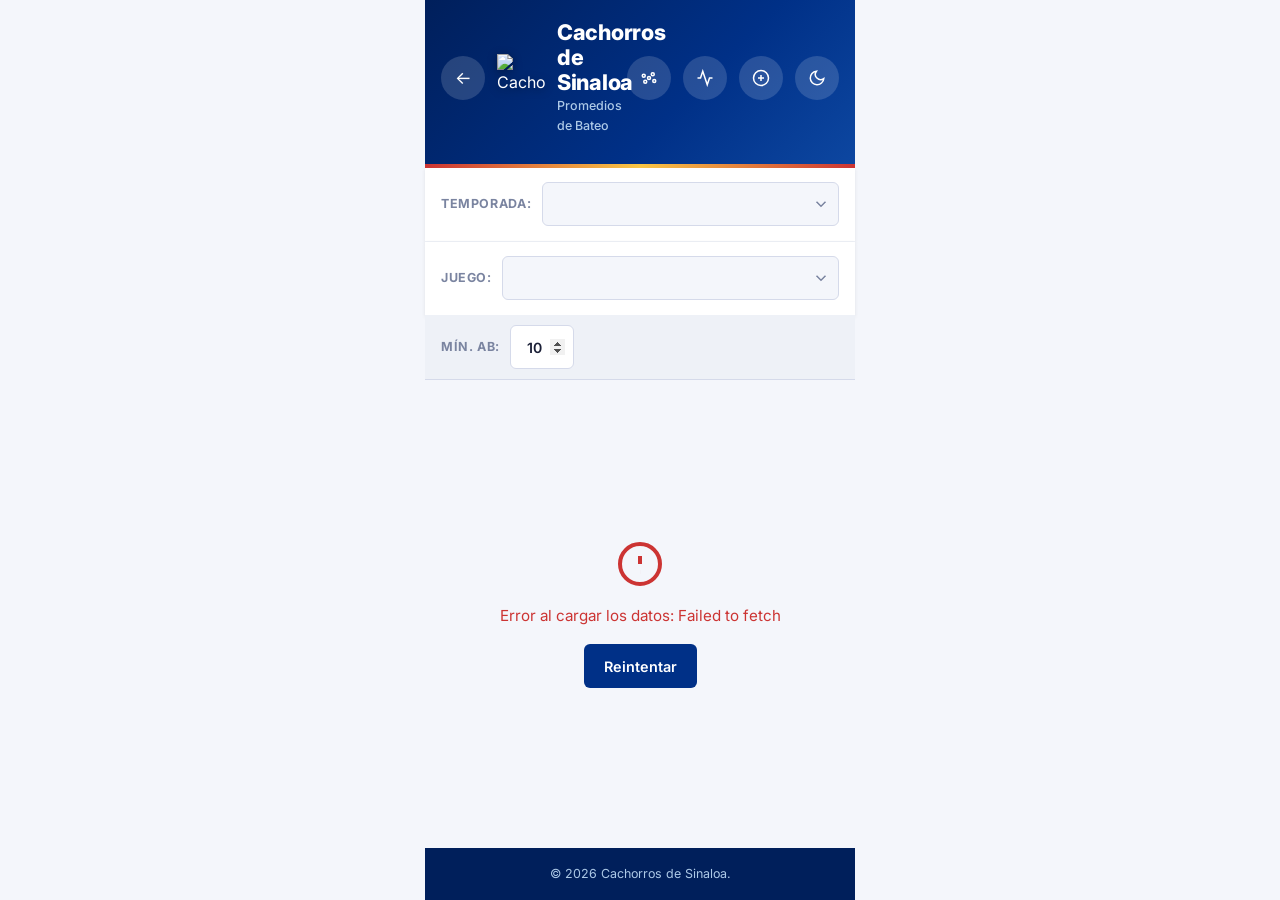
==== commit 7b683d5b: "Merge pull request #70 from carloslp/copilot/add-dark-mode-support feat: dark mode support with syst" ====
--- a/avg.html
+++ b/avg.html
@@ -28,7 +28,7 @@
       <!-- ===== HEADER ===== -->
       <header class="avg-header">
         <div class="avg-header-top">
-          <a href="index.html" class="avg-back-btn" aria-label="Regresar a estadísticas">&#8592;</a>
+          <a href="index.html" class="avg-back-btn min-h-[44px] min-w-[44px] focus-visible:outline-none focus-visible:ring-2 focus-visible:ring-gold focus-visible:ring-offset-2 dark:focus-visible:ring-offset-slate-900" aria-label="Regresar a estadísticas">&#8592;</a>
           <img
             src="https://upload.wikimedia.org/wikipedia/commons/8/89/Chicago_Cubs_Cap_Insignia.svg"
             alt="Cachorros de Sinaloa logo"
@@ -40,13 +40,13 @@
             <h1 class="avg-header-title">Cachorros de Sinaloa</h1>
             <p class="avg-header-subtitle">Promedios de Bateo</p>
           </div>
-          <a href="scatter.html" class="avg-back-btn" aria-label="Gráfico de Dispersión" title="Gráfico de Dispersión: Contacto vs Poder" style="margin-left:auto;">
+          <a href="scatter.html" class="avg-back-btn min-h-[44px] min-w-[44px] focus-visible:outline-none focus-visible:ring-2 focus-visible:ring-gold focus-visible:ring-offset-2 dark:focus-visible:ring-offset-slate-900" aria-label="Gráfico de Dispersión" title="Gráfico de Dispersión: Contacto vs Poder" style="margin-left:auto;">
             <svg viewBox="0 0 24 24" fill="none" stroke="currentColor" stroke-width="2" aria-hidden="true" width="18" height="18"><circle cx="7" cy="17" r="2"/><circle cx="17" cy="7" r="2"/><circle cx="12" cy="12" r="2"/><circle cx="5" cy="9" r="2"/><circle cx="19" cy="16" r="2"/></svg>
           </a>
-          <a href="trend.html" class="avg-back-btn" aria-label="Gráfica de Tendencia" title="Gráfica de Tendencia por Jugador">
+          <a href="trend.html" class="avg-back-btn min-h-[44px] min-w-[44px] focus-visible:outline-none focus-visible:ring-2 focus-visible:ring-gold focus-visible:ring-offset-2 dark:focus-visible:ring-offset-slate-900" aria-label="Gráfica de Tendencia" title="Gráfica de Tendencia por Jugador">
             <svg viewBox="0 0 24 24" fill="none" stroke="currentColor" stroke-width="2" aria-hidden="true" width="18" height="18"><polyline points="22 12 18 12 15 21 9 3 6 12 2 12"/></svg>
           </a>
-          <a href="tombola.html" class="avg-back-btn" aria-label="Lista y tómbola de posiciones" title="Lista y tómbola de posiciones">
+          <a href="tombola.html" class="avg-back-btn min-h-[44px] min-w-[44px] focus-visible:outline-none focus-visible:ring-2 focus-visible:ring-gold focus-visible:ring-offset-2 dark:focus-visible:ring-offset-slate-900" aria-label="Lista y tómbola de posiciones" title="Lista y tómbola de posiciones">
             <svg viewBox="0 0 24 24" fill="none" stroke="currentColor" stroke-width="2" aria-hidden="true" width="18" height="18"><circle cx="12" cy="12" r="10"/><path d="M8 12h8M12 8v8"/></svg>
           </a>
           <button id="dark-mode-toggle" class="avg-back-btn" type="button" aria-label="Cambiar a modo oscuro" title="Modo oscuro">
@@ -61,7 +61,7 @@
         <span class="game-selector-label" id="season-selector-label">Temporada:</span>
         <select
           id="season-select"
-          class="game-select"
+          class="game-select min-h-[44px] min-w-[44px] focus-visible:outline-none focus-visible:ring-2 focus-visible:ring-gold focus-visible:ring-offset-2 dark:focus-visible:ring-offset-slate-900"
           aria-labelledby="season-selector-label"
         >
           <!-- Options injected by avg.js -->
@@ -73,7 +73,7 @@
         <span class="game-selector-label" id="game-selector-label">Juego:</span>
         <select
           id="game-select"
-          class="game-select"
+          class="game-select min-h-[44px] min-w-[44px] focus-visible:outline-none focus-visible:ring-2 focus-visible:ring-gold focus-visible:ring-offset-2 dark:focus-visible:ring-offset-slate-900"
           aria-labelledby="game-selector-label"
         >
           <!-- Options injected by avg.js -->
@@ -86,7 +86,7 @@
         <input
           type="number"
           id="min-ab-input"
-          class="min-ab-input"
+          class="min-ab-input min-h-[44px] min-w-[44px] focus-visible:outline-none focus-visible:ring-2 focus-visible:ring-gold focus-visible:ring-offset-2 dark:focus-visible:ring-offset-slate-900"
           min="0"
           value="10"
           aria-label="Mínimo de turnos al bat para filtrar jugadores"
@@ -117,7 +117,7 @@
           <circle cx="12" cy="12" r="10"/><path d="M12 8v4m0 4h.01"/>
         </svg>
         <p id="avg-error-msg">Error al cargar los datos.</p>
-        <button id="avg-retry-btn" class="avg-btn" type="button">Reintentar</button>
+        <button id="avg-retry-btn" class="avg-btn min-h-[44px] min-w-[44px] focus-visible:outline-none focus-visible:ring-2 focus-visible:ring-gold focus-visible:ring-offset-2 dark:focus-visible:ring-offset-slate-900" type="button">Reintentar</button>
       </div>
 
       <!-- ===== TEAM AVG HERO CARD ===== -->
--- a/styles/avg.css
+++ b/styles/avg.css
@@ -13,7 +13,7 @@
 
 [hidden] { display: none !important; }
 
-:root {
+html {
   --navy:      #003087;
   --navy-dark: #001f5b;
   --red:       #CC3433;
@@ -65,6 +65,25 @@
   border: 0;
 }
 
+/* Tailwind-like a11y utilities used in HTML */
+.min-h-\[44px\] { min-height: 44px; }
+.min-w-\[44px\] { min-width: 44px; }
+
+.focus-visible\:outline-none:focus-visible { outline: none; }
+
+.focus-visible\:ring-2.focus-visible\:ring-gold:focus-visible {
+  box-shadow: 0 0 0 2px var(--gold);
+}
+
+.focus-visible\:ring-2.focus-visible\:ring-gold.focus-visible\:ring-offset-2:focus-visible {
+  --focus-ring-offset-color: var(--white);
+  box-shadow: 0 0 0 2px var(--focus-ring-offset-color), 0 0 0 4px var(--gold);
+}
+
+.dark .dark\:focus-visible\:ring-offset-slate-900.focus-visible\:ring-2.focus-visible\:ring-gold.focus-visible\:ring-offset-2:focus-visible {
+  --focus-ring-offset-color: #0f172a;
+}
+
 /* ---- Page wrapper: portrait, phone-width ---- */
 .avg-page {
   width: 100%;
@@ -104,7 +123,7 @@
   display: inline-flex;
   align-items: center;
   justify-content: center;
-  width: 34px; height: 34px;
+  width: 44px; height: 44px;
   border-radius: 50%;
   background: rgba(255,255,255,.15);
   color: var(--white);
@@ -119,11 +138,6 @@
   background: rgba(255,255,255,.28);
 }
 
-.avg-back-btn:focus-visible {
-  outline: 2px solid var(--gold);
-  outline-offset: 2px;
-}
-
 .avg-logo {
   width: 48px; height: 48px;
   flex-shrink: 0;
@@ -172,7 +186,7 @@
 
 .game-select {
   flex: 1;
-  height: 38px;
+  height: 44px;
   border: 1.5px solid var(--gray-200);
   border-radius: var(--radius-sm);
   padding-inline: .7rem 2.2rem;
@@ -189,10 +203,9 @@
   transition: border-color var(--transition), box-shadow var(--transition);
 }
 
-.game-select:focus {
+.game-select:focus-visible {
   outline: none;
   border-color: var(--navy);
-  box-shadow: 0 0 0 3px rgba(0,48,135,.15);
 }
 
 /* ---- Min AB filter bar ---- */
@@ -218,7 +231,7 @@
 
 .min-ab-input {
   width: 64px;
-  height: 34px;
+  height: 44px;
   border: 1.5px solid var(--gray-200);
   border-radius: var(--radius-sm);
   padding-inline: .5rem;
@@ -237,10 +250,9 @@
   opacity: 1;
 }
 
-.min-ab-input:focus {
+.min-ab-input:focus-visible {
   outline: none;
   border-color: var(--navy);
-  box-shadow: 0 0 0 3px rgba(0,48,135,.15);
 }
 
 .min-ab-hint {
@@ -500,7 +512,7 @@
   display: inline-flex;
   align-items: center;
   gap: .4rem;
-  height: 40px;
+  height: 44px;
   padding-inline: 1.25rem;
   border-radius: var(--radius-sm);
   font-family: var(--font);
@@ -517,11 +529,6 @@
 .avg-btn:hover,
 .avg-btn:focus-visible {
   background: var(--navy-dark);
-}
-
-.avg-btn:focus-visible {
-  outline: 2px solid var(--gold);
-  outline-offset: 2px;
 }
 
 .avg-btn:active { transform: scale(.97); }
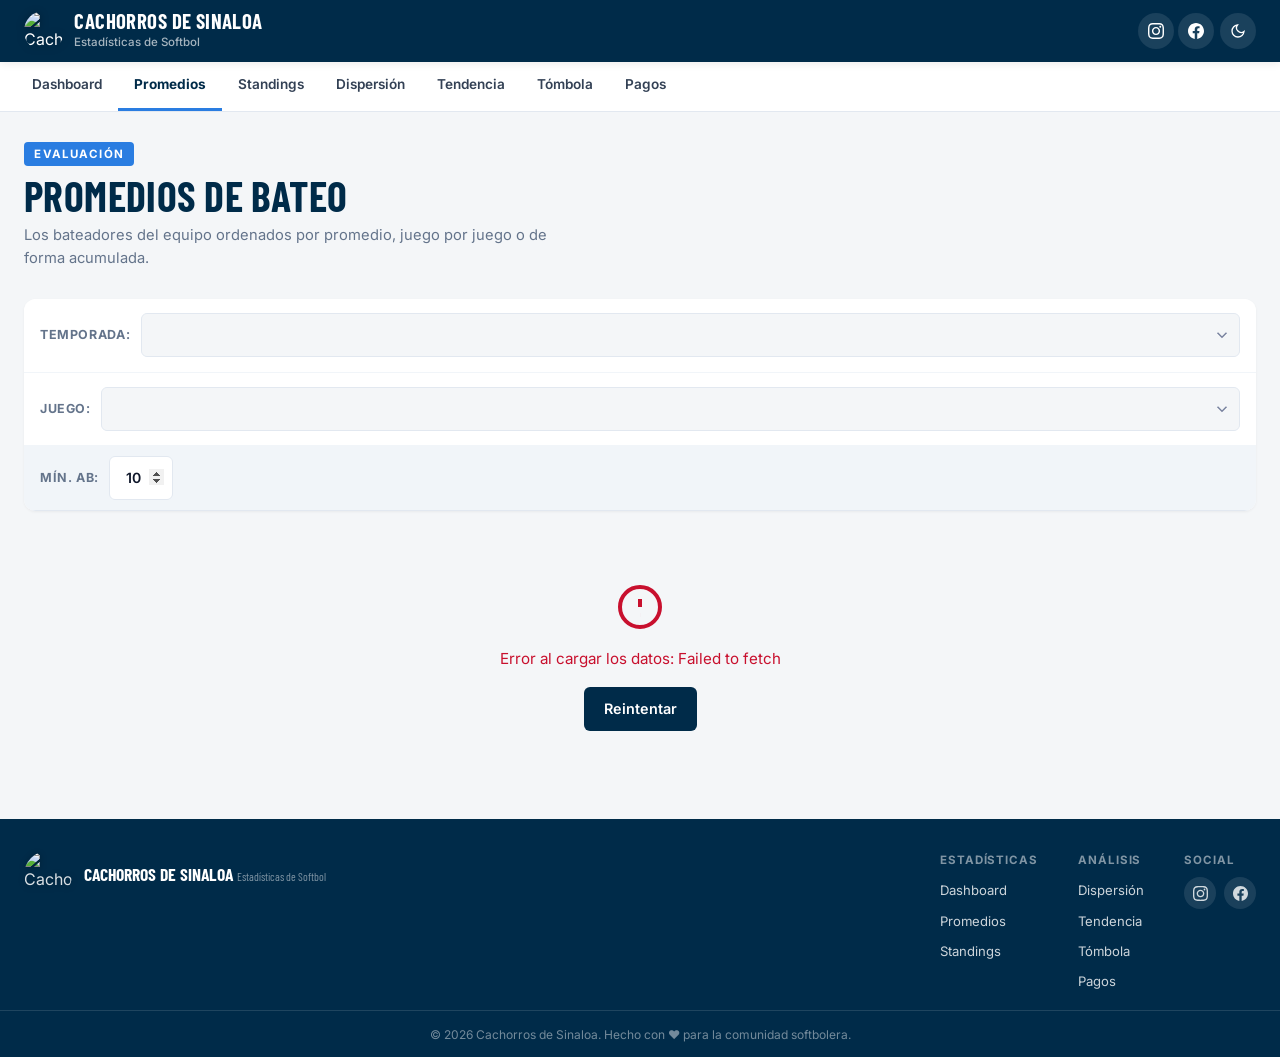
==== commit 555bec64: "feat: rediseño UI/UX al estilo LMB (Liga Mexicana de Béisbol)" ====
--- a/avg.html
+++ b/avg.html
@@ -3,11 +3,12 @@
   <head>
     <meta charset="UTF-8" />
     <meta name="viewport" content="width=device-width, initial-scale=1.0" />
-    <title>Cachorros de Sinaloa — Promedios de Bateo</title>
+    <title>Aula Cachorros — Promedios de Bateo</title>
     <meta name="description" content="Promedios de bateo por juego. Cachorros de Sinaloa — Estadísticas de Softbol." />
     <link rel="preconnect" href="https://fonts.googleapis.com" />
     <link rel="preconnect" href="https://fonts.gstatic.com" crossorigin />
-    <link href="https://fonts.googleapis.com/css2?family=Inter:wght@400;500;600;700;800&display=swap" rel="stylesheet" />
+    <link href="https://fonts.googleapis.com/css2?family=Inter:wght@400;500;600;700;800&family=Barlow+Condensed:wght@600;700&display=swap" rel="stylesheet" />
+    <link rel="stylesheet" href="styles/lms.css" />
     <link rel="stylesheet" href="styles/avg.css" />
     <!-- Anti-flash: apply saved dark/light preference before first paint -->
     <script>
@@ -23,153 +24,231 @@
     </script>
   </head>
   <body>
-    <div class="avg-page">
-
-      <!-- ===== HEADER ===== -->
-      <header class="avg-header">
-        <div class="avg-header-top">
-          <a href="index.html" class="avg-back-btn min-h-[44px] min-w-[44px] focus-visible:outline-none focus-visible:ring-2 focus-visible:ring-gold focus-visible:ring-offset-2 dark:focus-visible:ring-offset-slate-900" aria-label="Regresar a estadísticas">&#8592;</a>
-          <img
-            src="https://upload.wikimedia.org/wikipedia/commons/8/89/Chicago_Cubs_Cap_Insignia.svg"
-            alt="Cachorros de Sinaloa logo"
-            class="avg-logo"
-            width="48"
-            height="48"
-          />
-          <div class="avg-header-text">
-            <h1 class="avg-header-title">Cachorros de Sinaloa</h1>
-            <p class="avg-header-subtitle">Promedios de Bateo</p>
-          </div>
-          <a href="scatter.html" class="avg-back-btn min-h-[44px] min-w-[44px] focus-visible:outline-none focus-visible:ring-2 focus-visible:ring-gold focus-visible:ring-offset-2 dark:focus-visible:ring-offset-slate-900" aria-label="Gráfico de Dispersión" title="Gráfico de Dispersión: Contacto vs Poder" style="margin-left:auto;">
-            <svg viewBox="0 0 24 24" fill="none" stroke="currentColor" stroke-width="2" aria-hidden="true" width="18" height="18"><circle cx="7" cy="17" r="2"/><circle cx="17" cy="7" r="2"/><circle cx="12" cy="12" r="2"/><circle cx="5" cy="9" r="2"/><circle cx="19" cy="16" r="2"/></svg>
-          </a>
-          <a href="trend.html" class="avg-back-btn min-h-[44px] min-w-[44px] focus-visible:outline-none focus-visible:ring-2 focus-visible:ring-gold focus-visible:ring-offset-2 dark:focus-visible:ring-offset-slate-900" aria-label="Gráfica de Tendencia" title="Gráfica de Tendencia por Jugador">
-            <svg viewBox="0 0 24 24" fill="none" stroke="currentColor" stroke-width="2" aria-hidden="true" width="18" height="18"><polyline points="22 12 18 12 15 21 9 3 6 12 2 12"/></svg>
-          </a>
-          <a href="tombola.html" class="avg-back-btn min-h-[44px] min-w-[44px] focus-visible:outline-none focus-visible:ring-2 focus-visible:ring-gold focus-visible:ring-offset-2 dark:focus-visible:ring-offset-slate-900" aria-label="Lista y tómbola de posiciones" title="Lista y tómbola de posiciones">
-            <svg viewBox="0 0 24 24" fill="none" stroke="currentColor" stroke-width="2" aria-hidden="true" width="18" height="18"><circle cx="12" cy="12" r="10"/><path d="M8 12h8M12 8v8"/></svg>
-          </a>
-          <button id="dark-mode-toggle" class="avg-back-btn" type="button" aria-label="Cambiar a modo oscuro" title="Modo oscuro">
+    <!-- ===== HEADER DE PLATAFORMA ===== -->
+    <header class="lms-header">
+      <div class="lms-header-inner">
+        <button id="lms-sidebar-toggle" class="lms-sidebar-toggle" type="button" aria-label="Abrir índice del curso" aria-expanded="false" aria-controls="lms-sidebar">
+          <svg viewBox="0 0 24 24" fill="none" stroke="currentColor" stroke-width="2" aria-hidden="true"><path d="M3 6h18M3 12h18M3 18h18"/></svg>
+        </button>
+        <a class="lms-brand" href="index.html">
+          <img src="https://upload.wikimedia.org/wikipedia/commons/8/89/Chicago_Cubs_Cap_Insignia.svg" alt="Cachorros de Sinaloa logo" class="lms-logo" width="44" height="44" />
+          <span class="lms-brand-text">
+            <span class="lms-brand-name">Cachorros de Sinaloa</span>
+            <span class="lms-brand-sub">Estadísticas de Softbol</span>
+          </span>
+        </a>
+        <div class="lms-header-actions">
+          <nav class="lms-social" aria-label="Redes sociales">
+            <a href="https://www.instagram.com/cachorrosdesin" target="_blank" rel="noopener noreferrer" class="lms-social-link" aria-label="Instagram" title="Instagram">
+              <svg viewBox="0 0 24 24" fill="currentColor" aria-hidden="true"><path d="M12 2.163c3.204 0 3.584.012 4.85.07 3.252.148 4.771 1.691 4.919 4.919.058 1.265.069 1.645.069 4.849 0 3.205-.012 3.584-.069 4.849-.149 3.225-1.664 4.771-4.919 4.919-1.266.058-1.644.07-4.85.07-3.204 0-3.584-.012-4.849-.07-3.26-.149-4.771-1.699-4.919-4.92-.058-1.265-.07-1.644-.07-4.849 0-3.204.013-3.583.07-4.849.149-3.227 1.664-4.771 4.919-4.919 1.266-.057 1.645-.069 4.849-.069zm0-2.163c-3.259 0-3.667.014-4.947.072-4.358.2-6.78 2.618-6.98 6.98-.059 1.281-.073 1.689-.073 4.948 0 3.259.014 3.668.072 4.948.2 4.358 2.618 6.78 6.98 6.98 1.281.058 1.689.072 4.948.072 3.259 0 3.668-.014 4.948-.072 4.354-.2 6.782-2.618 6.979-6.98.059-1.28.073-1.689.073-4.948 0-3.259-.014-3.667-.072-4.947-.196-4.354-2.617-6.78-6.979-6.98-1.281-.059-1.69-.073-4.949-.073zm0 5.838c-3.403 0-6.162 2.759-6.162 6.162s2.759 6.163 6.162 6.163 6.162-2.759 6.162-6.163c0-3.403-2.759-6.162-6.162-6.162zm0 10.162c-2.209 0-4-1.79-4-4 0-2.209 1.791-4 4-4s4 1.791 4 4c0 2.21-1.791 4-4 4zm6.406-11.845c-.796 0-1.441.645-1.441 1.44s.645 1.44 1.441 1.44c.795 0 1.439-.645 1.439-1.44s-.644-1.44-1.439-1.44z"/></svg>
+            </a>
+            <a href="https://kick.com/cachorrosdesin" target="_blank" rel="noopener noreferrer" class="lms-social-link" aria-label="kick" title="kick">
+              <svg viewBox="0 0 24 24" fill="currentColor" aria-hidden="true"><path d="M24 12.073c0-6.627-5.373-12-12-12s-12 5.373-12 12c0 5.99 4.388 10.954 10.125 11.854v-8.385H7.078v-3.47h3.047V9.43c0-3.007 1.792-4.669 4.533-4.669 1.312 0 2.686.235 2.686.235v2.953H15.83c-1.491 0-1.956.925-1.956 1.874v2.25h3.328l-.532 3.47h-2.796v8.385C19.612 23.027 24 18.062 24 12.073z"/></svg>
+            </a>
+          </nav>
+          <button id="dark-mode-toggle" class="lms-dark-toggle" type="button" aria-label="Cambiar a modo oscuro" title="Modo oscuro">
             <svg class="dm-moon" viewBox="0 0 24 24" fill="none" stroke="currentColor" stroke-width="2" aria-hidden="true" width="18" height="18"><path d="M21 12.79A9 9 0 1 1 11.21 3 7 7 0 0 0 21 12.79z"/></svg>
             <svg class="dm-sun" viewBox="0 0 24 24" fill="none" stroke="currentColor" stroke-width="2" aria-hidden="true" width="18" height="18" hidden><circle cx="12" cy="12" r="5"/><line x1="12" y1="1" x2="12" y2="3"/><line x1="12" y1="21" x2="12" y2="23"/><line x1="4.22" y1="4.22" x2="5.64" y2="5.64"/><line x1="18.36" y1="18.36" x2="19.78" y2="19.78"/><line x1="1" y1="12" x2="3" y2="12"/><line x1="21" y1="12" x2="23" y2="12"/><line x1="4.22" y1="19.78" x2="5.64" y2="18.36"/><line x1="18.36" y1="5.64" x2="19.78" y2="4.22"/></svg>
           </button>
         </div>
-      </header>
-
-      <!-- ===== SEASON SELECTOR (parent filter) ===== -->
-      <div class="game-selector-bar">
-        <span class="game-selector-label" id="season-selector-label">Temporada:</span>
-        <select
-          id="season-select"
-          class="game-select min-h-[44px] min-w-[44px] focus-visible:outline-none focus-visible:ring-2 focus-visible:ring-gold focus-visible:ring-offset-2 dark:focus-visible:ring-offset-slate-900"
-          aria-labelledby="season-selector-label"
-        >
-          <!-- Options injected by avg.js -->
-        </select>
       </div>
-
-      <!-- ===== GAME SELECTOR ===== -->
-      <div class="game-selector-bar">
-        <span class="game-selector-label" id="game-selector-label">Juego:</span>
-        <select
-          id="game-select"
-          class="game-select min-h-[44px] min-w-[44px] focus-visible:outline-none focus-visible:ring-2 focus-visible:ring-gold focus-visible:ring-offset-2 dark:focus-visible:ring-offset-slate-900"
-          aria-labelledby="game-selector-label"
-        >
-          <!-- Options injected by avg.js -->
-        </select>
+    </header>
+
+    <nav class="lms-nav-bar" id="lms-nav-bar">
+      <div class="lms-nav-bar-inner">
+        <a href="index.html" class="lms-nav-link">Dashboard</a>
+        <a href="avg.html" class="lms-nav-link lms-nav-link--active" aria-current="page">Promedios</a>
+        <a href="stand.html" class="lms-nav-link">Standings</a>
+        <a href="scatter.html" class="lms-nav-link">Dispersión</a>
+        <a href="trend.html" class="lms-nav-link">Tendencia</a>
+        <a href="tombola.html" class="lms-nav-link">Tómbola</a>
+        <a href="pagos.html" class="lms-nav-link">Pagos</a>
       </div>
-
-      <!-- ===== MIN AB FILTER (visible only for "Todos los juegos") ===== -->
-      <div class="min-ab-bar" id="min-ab-bar" hidden>
-        <label class="min-ab-label" for="min-ab-input">Mín. AB:</label>
-        <input
-          type="number"
-          id="min-ab-input"
-          class="min-ab-input min-h-[44px] min-w-[44px] focus-visible:outline-none focus-visible:ring-2 focus-visible:ring-gold focus-visible:ring-offset-2 dark:focus-visible:ring-offset-slate-900"
-          min="0"
-          value="10"
-          aria-label="Mínimo de turnos al bat para filtrar jugadores"
-        />
-        <span class="min-ab-hint" id="min-ab-hint"></span>
+    </nav>
+
+    <!-- ===== CUERPO: SIDEBAR + CONTENIDO ===== -->
+    <div class="lms-body">
+      <!-- Sidebar: índice del curso -->
+      <aside class="lms-sidebar" id="lms-sidebar" aria-label="Índice del curso">
+        <div class="lms-sidebar-head">Índice del curso</div>
+        <div class="lms-sidebar-sub">Temporada · 7 módulos</div>
+        <nav class="lms-sidebar-nav" aria-label="Módulos del curso">
+          <a href="index.html" class="lms-module"><span class="lms-module-num">01</span><span class="lms-module-title">Aula — Dashboard</span></a>
+          <a href="avg.html" class="lms-module lms-module--active" aria-current="page"><span class="lms-module-num">02</span><span class="lms-module-title">Promedios de Bateo</span></a>
+          <a href="stand.html" class="lms-module"><span class="lms-module-num">03</span><span class="lms-module-title">Standings</span></a>
+          <a href="scatter.html" class="lms-module"><span class="lms-module-num">04</span><span class="lms-module-title">Dispersión</span></a>
+          <a href="trend.html" class="lms-module"><span class="lms-module-num">05</span><span class="lms-module-title">Tendencia</span></a>
+          <a href="tombola.html" class="lms-module"><span class="lms-module-num">06</span><span class="lms-module-title">Tómbola</span></a>
+          <a href="pagos.html" class="lms-module"><span class="lms-module-num">07</span><span class="lms-module-title">Pagos</span></a>
+        </nav>
+      </aside>
+
+      <div class="lms-content">
+        <div class="lms-main">
+          <!-- Encabezado de unidad -->
+          <section class="lms-unit">
+            <span class="lms-unit-module">Evaluación</span>
+            <h1 class="lms-unit-title">Promedios de Bateo</h1>
+            <p class="lms-unit-desc">Los bateadores del equipo ordenados por promedio, juego por juego o de forma acumulada.</p>
+          </section>
+
+          <!-- ===== CONTROLES ===== -->
+          <div class="avg-controls">
+            <div class="game-selector-bar">
+              <span class="game-selector-label" id="season-selector-label">Temporada:</span>
+              <select
+                id="season-select"
+                class="game-select min-h-[44px] min-w-[44px] focus-visible:outline-none focus-visible:ring-2 focus-visible:ring-gold focus-visible:ring-offset-2 dark:focus-visible:ring-offset-slate-900"
+                aria-labelledby="season-selector-label"
+              >
+                <!-- Options injected by avg.js -->
+              </select>
+            </div>
+
+            <div class="game-selector-bar">
+              <span class="game-selector-label" id="game-selector-label">Juego:</span>
+              <select
+                id="game-select"
+                class="game-select min-h-[44px] min-w-[44px] focus-visible:outline-none focus-visible:ring-2 focus-visible:ring-gold focus-visible:ring-offset-2 dark:focus-visible:ring-offset-slate-900"
+                aria-labelledby="game-selector-label"
+              >
+                <!-- Options injected by avg.js -->
+              </select>
+            </div>
+
+            <div class="min-ab-bar" id="min-ab-bar" hidden>
+              <label class="min-ab-label" for="min-ab-input">Mín. AB:</label>
+              <input
+                type="number"
+                id="min-ab-input"
+                class="min-ab-input min-h-[44px] min-w-[44px] focus-visible:outline-none focus-visible:ring-2 focus-visible:ring-gold focus-visible:ring-offset-2 dark:focus-visible:ring-offset-slate-900"
+                min="0"
+                value="10"
+                aria-label="Mínimo de turnos al bat para filtrar jugadores"
+              />
+              <span class="min-ab-hint" id="min-ab-hint"></span>
+            </div>
+          </div>
+
+          <!-- ===== LOADING STATE ===== -->
+          <div
+            class="avg-state avg-state--loading"
+            id="avg-loading"
+            role="status"
+            aria-live="polite"
+          >
+            <div class="avg-spinner" aria-hidden="true"></div>
+            <p>Cargando promedios&hellip;</p>
+          </div>
+
+          <!-- ===== ERROR STATE ===== -->
+          <div
+            class="avg-state avg-state--error"
+            id="avg-error"
+            role="alert"
+            aria-live="assertive"
+            hidden
+          >
+            <svg viewBox="0 0 24 24" fill="none" stroke="currentColor" stroke-width="2" aria-hidden="true">
+              <circle cx="12" cy="12" r="10"/><path d="M12 8v4m0 4h.01"/>
+            </svg>
+            <p id="avg-error-msg">Error al cargar los datos.</p>
+            <button id="avg-retry-btn" class="avg-btn min-h-[44px] min-w-[44px] focus-visible:outline-none focus-visible:ring-2 focus-visible:ring-gold focus-visible:ring-offset-2 dark:focus-visible:ring-offset-slate-900" type="button">Reintentar</button>
+          </div>
+
+          <!-- ===== TEAM AVG HERO CARD ===== -->
+          <section class="team-avg-section" id="team-avg-section" aria-label="Promedio del equipo" hidden>
+            <div class="team-avg-card">
+              <div class="team-avg-left">
+                <span class="team-avg-game-label" id="team-game-label"></span>
+                <span class="team-avg-title">AVG del Equipo</span>
+                <div class="team-avg-stats">
+                  <div class="team-stat-item">
+                    <span class="team-stat-value" id="team-ab-value">—</span>
+                    <span class="team-stat-label">AB</span>
+                  </div>
+                  <div class="team-stat-item">
+                    <span class="team-stat-value" id="team-h-value">—</span>
+                    <span class="team-stat-label">H</span>
+                  </div>
+                  <div class="team-stat-item">
+                    <span class="team-stat-value" id="team-hr-value">—</span>
+                    <span class="team-stat-label">HR</span>
+                  </div>
+                </div>
+                <p class="team-distribution-summary" id="team-distribution-summary" aria-live="polite"></p>
+              </div>
+              <span class="team-avg-value-big" id="team-avg-value" aria-label="Promedio de equipo">—</span>
+            </div>
+          </section>
+
+          <!-- ===== PLAYERS LIST ===== -->
+          <section class="players-section" id="players-section" aria-label="Promedios por jugador" hidden>
+            <div class="players-header">
+              <h2 class="players-header-title">Jugadores</h2>
+              <span class="players-count" id="players-count" aria-live="polite">0</span>
+            </div>
+            <div
+              class="players-list"
+              id="players-list"
+              role="list"
+              aria-label="Lista de jugadores ordenada por promedio de bateo"
+            >
+              <!-- Injected by avg.js -->
+            </div>
+          </section>
+        </div>
+
+        <!-- ===== FOOTER ===== -->
+        <footer class="lms-footer">
+          <div class="lms-footer-inner">
+            <div class="lms-footer-brand">
+              <img src="https://upload.wikimedia.org/wikipedia/commons/8/89/Chicago_Cubs_Cap_Insignia.svg" alt="Cachorros logo" class="lms-footer-logo" width="48" height="48" />
+              <div class="lms-footer-brand-text">
+                Cachorros de Sinaloa
+                <span class="lms-footer-brand-sub">Estadísticas de Softbol</span>
+              </div>
+            </div>
+            <nav class="lms-footer-nav">
+              <div class="lms-footer-col">
+                <h4>Estadísticas</h4>
+                <ul>
+                  <li><a href="index.html">Dashboard</a></li>
+                  <li><a href="avg.html">Promedios</a></li>
+                  <li><a href="stand.html">Standings</a></li>
+                </ul>
+              </div>
+              <div class="lms-footer-col">
+                <h4>Análisis</h4>
+                <ul>
+                  <li><a href="scatter.html">Dispersión</a></li>
+                  <li><a href="trend.html">Tendencia</a></li>
+                  <li><a href="tombola.html">Tómbola</a></li>
+                  <li><a href="pagos.html">Pagos</a></li>
+                </ul>
+              </div>
+              <div class="lms-footer-col">
+                <h4>Social</h4>
+                <div class="lms-footer-social">
+                  <a href="https://www.instagram.com/cachorrosdesin" target="_blank" rel="noopener noreferrer" aria-label="Instagram">
+                    <svg viewBox="0 0 24 24" fill="currentColor"><path d="M12 2.163c3.204 0 3.584.012 4.85.07 3.252.148 4.771 1.691 4.919 4.919.058 1.265.069 1.645.069 4.849 0 3.205-.012 3.584-.069 4.849-.149 3.225-1.664 4.771-4.919 4.919-1.266.058-1.644.07-4.85.07-3.204 0-3.584-.012-4.849-.07-3.26-.149-4.771-1.699-4.919-4.92-.058-1.265-.07-1.644-.07-4.849 0-3.204.013-3.583.07-4.849.149-3.227 1.664-4.771 4.919-4.919 1.266-.057 1.645-.069 4.849-.069zm0-2.163c-3.259 0-3.667.014-4.947.072-4.358.2-6.78 2.618-6.98 6.98-.059 1.281-.073 1.689-.073 4.948 0 3.259.014 3.668.072 4.948.2 4.358 2.618 6.78 6.98 6.98 1.281.058 1.689.072 4.948.072 3.259 0 3.668-.014 4.948-.072 4.354-.2 6.782-2.618 6.979-6.98.059-1.28.073-1.689.073-4.948 0-3.259-.014-3.667-.072-4.947-.196-4.354-2.617-6.78-6.979-6.98-1.281-.059-1.69-.073-4.949-.073zm0 5.838c-3.403 0-6.162 2.759-6.162 6.162s2.759 6.163 6.162 6.163 6.162-2.759 6.162-6.163c0-3.403-2.759-6.162-6.162-6.162zm0 10.162c-2.209 0-4-1.79-4-4 0-2.209 1.791-4 4-4s4 1.791 4 4c0 2.21-1.791 4-4 4zm6.406-11.845c-.796 0-1.441.645-1.441 1.44s.645 1.44 1.441 1.44c.795 0 1.439-.645 1.439-1.44s-.644-1.44-1.439-1.44z"/></svg>
+                  </a>
+                  <a href="https://kick.com/cachorrosdesin" target="_blank" rel="noopener noreferrer" aria-label="Kick">
+                    <svg viewBox="0 0 24 24" fill="currentColor"><path d="M24 12.073c0-6.627-5.373-12-12-12s-12 5.373-12 12c0 5.99 4.388 10.954 10.125 11.854v-8.385H7.078v-3.47h3.047V9.43c0-3.007 1.792-4.669 4.533-4.669 1.312 0 2.686.235 2.686.235v2.953H15.83c-1.491 0-1.956.925-1.956 1.874v2.25h3.328l-.532 3.47h-2.796v8.385C19.612 23.027 24 18.062 24 12.073z"/></svg>
+                  </a>
+                </div>
+              </div>
+            </nav>
+          </div>
+          <div class="lms-footer-bottom">
+            &copy; <span id="avg-footer-year">2026</span> Cachorros de Sinaloa. Hecho con ❤️ para la comunidad softbolera.
+          </div>
+        </footer>
       </div>
-
-      <!-- ===== LOADING STATE ===== -->
-      <div
-        class="avg-state avg-state--loading"
-        id="avg-loading"
-        role="status"
-        aria-live="polite"
-      >
-        <div class="avg-spinner" aria-hidden="true"></div>
-        <p>Cargando promedios&hellip;</p>
-      </div>
-
-      <!-- ===== ERROR STATE ===== -->
-      <div
-        class="avg-state avg-state--error"
-        id="avg-error"
-        role="alert"
-        aria-live="assertive"
-        hidden
-      >
-        <svg viewBox="0 0 24 24" fill="none" stroke="currentColor" stroke-width="2" aria-hidden="true">
-          <circle cx="12" cy="12" r="10"/><path d="M12 8v4m0 4h.01"/>
-        </svg>
-        <p id="avg-error-msg">Error al cargar los datos.</p>
-        <button id="avg-retry-btn" class="avg-btn min-h-[44px] min-w-[44px] focus-visible:outline-none focus-visible:ring-2 focus-visible:ring-gold focus-visible:ring-offset-2 dark:focus-visible:ring-offset-slate-900" type="button">Reintentar</button>
-      </div>
-
-      <!-- ===== TEAM AVG HERO CARD ===== -->
-      <section class="team-avg-section" id="team-avg-section" aria-label="Promedio del equipo" hidden>
-        <div class="team-avg-card">
-          <div class="team-avg-left">
-            <span class="team-avg-game-label" id="team-game-label"></span>
-            <span class="team-avg-title">AVG del Equipo</span>
-            <div class="team-avg-stats">
-              <div class="team-stat-item">
-                <span class="team-stat-value" id="team-ab-value">—</span>
-                <span class="team-stat-label">AB</span>
-              </div>
-              <div class="team-stat-item">
-                <span class="team-stat-value" id="team-h-value">—</span>
-                <span class="team-stat-label">H</span>
-              </div>
-              <div class="team-stat-item">
-                <span class="team-stat-value" id="team-hr-value">—</span>
-                <span class="team-stat-label">HR</span>
-              </div>
-            </div>
-            <p class="team-distribution-summary" id="team-distribution-summary" aria-live="polite"></p>
-          </div>
-          <span class="team-avg-value-big" id="team-avg-value" aria-label="Promedio de equipo">—</span>
-        </div>
-      </section>
-
-      <!-- ===== PLAYERS LIST ===== -->
-      <section class="players-section" id="players-section" aria-label="Promedios por jugador" hidden>
-        <div class="players-header">
-          <h2 class="players-header-title">Jugadores</h2>
-          <span class="players-count" id="players-count" aria-live="polite">0</span>
-        </div>
-        <div
-          class="players-list"
-          id="players-list"
-          role="list"
-          aria-label="Lista de jugadores ordenada por promedio de bateo"
-        >
-          <!-- Injected by avg.js -->
-        </div>
-      </section>
-
-      <!-- ===== FOOTER ===== -->
-      <footer class="avg-footer">
-        <p>&copy; <span id="avg-footer-year"></span> Cachorros de Sinaloa.</p>
-      </footer>
-
-    </div><!-- /.avg-page -->
+    </div>
 
     <script src="scripts/avg.js"></script>
     <script src="scripts/dark-mode.js"></script>
+    <script src="scripts/lms-shell.js"></script>
   </body>
-</html>
+</html>
--- a/styles/lms.css
+++ b/styles/lms.css
@@ -0,0 +1,649 @@
+/* ============================================================
+   LMB SHELL — Cachorros de Sinaloa
+   Diseño inspirado en lmb.com.mx — portal deportivo profesional.
+
+   Two-Tier Header (top-bar + nav-bar), contenido full-width,
+   footer con columnas, dark mode conservado.
+   ============================================================ */
+
+/* ---------- Reset & Base ---------- */
+*,
+*::before,
+*::after {
+  box-sizing: border-box;
+  margin: 0;
+  padding: 0;
+}
+
+[hidden] { display: none !important; }
+
+html {
+  scroll-behavior: smooth;
+
+  /* Paleta LMB */
+  --navy:      #002B49;
+  --navy-dark: #001D33;
+  --red:       #C8102E;
+  --red-dark:  #9B0A22;
+  --sky:       #2A7DE1;
+  --gold:      #F9C645;
+  --white:     #ffffff;
+  --off-white: #F4F6F8;
+  --gray-100:  #F1F5F9;
+  --gray-200:  #E2E8F0;
+  --gray-500:  #64748B;
+  --gray-700:  #334155;
+  --text:      #0F172A;
+  --green:     #0a7a0a;
+
+  --radius-sm: 6px;
+  --radius:    8px;
+  --radius-lg: 12px;
+
+  --shadow-sm: 0 1px 3px rgba(0,0,0,.05);
+  --shadow:    0 2px 8px rgba(0,0,0,.08);
+  --shadow-lg: 0 4px 16px rgba(0,0,0,.12);
+
+  --transition: 200ms ease;
+
+  /* Tokens LMB */
+  --ink:           #002B49;
+  --ink-soft:      #0A3D5F;
+  --paper:         #F4F6F8;
+  --cream:         #F8FAFC;
+  --line:          #E2E8F0;
+  --text-secondary:#64748B;
+  --font-body:     'Inter', system-ui, sans-serif;
+  --font-display:  'Barlow Condensed', 'Inter', sans-serif;
+}
+
+body {
+  font-family: var(--font-body);
+  background: var(--paper);
+  color: var(--text);
+  line-height: 1.6;
+  min-height: 100vh;
+  display: flex;
+  flex-direction: column;
+}
+
+/* ---------- A11y utilities ---------- */
+.sr-only {
+  position: absolute;
+  width: 1px; height: 1px;
+  padding: 0; margin: -1px;
+  overflow: hidden;
+  clip: rect(0,0,0,0);
+  white-space: nowrap;
+  border: 0;
+}
+
+.min-h-\[44px\] { min-height: 44px; }
+.min-w-\[44px\] { min-width: 44px; }
+
+.focus-visible\:outline-none:focus-visible { outline: none; }
+
+.focus-visible\:ring-2.focus-visible\:ring-gold:focus-visible {
+  box-shadow: 0 0 0 2px var(--gold);
+}
+
+.focus-visible\:ring-2.focus-visible\:ring-gold.focus-visible\:ring-offset-2:focus-visible {
+  --focus-ring-offset-color: var(--white);
+  box-shadow: 0 0 0 2px var(--focus-ring-offset-color), 0 0 0 4px var(--gold);
+}
+
+.dark .dark\:focus-visible\:ring-offset-slate-900.focus-visible\:ring-2.focus-visible\:ring-gold.focus-visible\:ring-offset-2:focus-visible {
+  --focus-ring-offset-color: #0f172a;
+}
+
+/* ============================================================
+   TWO-TIER HEADER — Estilo LMB
+   Tier 1: Top Bar (navy oscuro) — logo + social + dark toggle
+   Tier 2: Nav Bar (blanco) — links de navegación horizontal
+   ============================================================ */
+
+.lms-header {
+  background: var(--navy);
+  color: var(--white);
+  position: sticky;
+  top: 0;
+  z-index: 40;
+  box-shadow: var(--shadow);
+}
+
+/* ---- Tier 1: Top Bar ---- */
+.lms-header-inner {
+  display: flex;
+  align-items: center;
+  gap: .75rem;
+  padding: .65rem 1.5rem;
+  max-width: 1400px;
+  margin-inline: auto;
+}
+
+/* Hamburger: only visible on mobile */
+.lms-sidebar-toggle {
+  display: none;
+  align-items: center;
+  justify-content: center;
+  flex-shrink: 0;
+  width: 44px; height: 44px;
+  border: none;
+  border-radius: var(--radius-sm);
+  background: rgba(255,255,255,.1);
+  color: var(--white);
+  cursor: pointer;
+  transition: background var(--transition);
+}
+
+.lms-sidebar-toggle:hover,
+.lms-sidebar-toggle:focus-visible {
+  background: rgba(255,255,255,.2);
+}
+
+.lms-sidebar-toggle svg { width: 22px; height: 22px; }
+
+/* Brand */
+.lms-brand {
+  display: flex;
+  align-items: center;
+  gap: .65rem;
+  text-decoration: none;
+  color: var(--white);
+  min-width: 0;
+}
+
+.lms-logo {
+  width: 40px;
+  height: 40px;
+  flex-shrink: 0;
+  filter: drop-shadow(0 1px 4px rgba(0,0,0,.3));
+  border-radius: 50%;
+  transition: transform var(--transition);
+}
+
+.lms-brand:hover .lms-logo { transform: scale(1.06); }
+
+.lms-brand-text {
+  display: flex;
+  flex-direction: column;
+  min-width: 0;
+}
+
+.lms-brand-name {
+  font-family: var(--font-display);
+  font-weight: 700;
+  font-size: 1.3rem;
+  line-height: 1.1;
+  letter-spacing: .02em;
+  text-transform: uppercase;
+  color: var(--white);
+  white-space: nowrap;
+  overflow: hidden;
+  text-overflow: ellipsis;
+}
+
+.lms-brand-sub {
+  font-size: .72rem;
+  font-weight: 500;
+  color: rgba(255,255,255,.65);
+  white-space: nowrap;
+  overflow: hidden;
+  text-overflow: ellipsis;
+}
+
+/* Header right actions */
+.lms-header-actions {
+  display: flex;
+  align-items: center;
+  gap: .35rem;
+  margin-left: auto;
+  flex-shrink: 0;
+}
+
+.lms-social {
+  display: flex;
+  align-items: center;
+  gap: .25rem;
+}
+
+.lms-social-link {
+  display: inline-flex;
+  align-items: center;
+  justify-content: center;
+  width: 36px; height: 36px;
+  border-radius: 50%;
+  background: rgba(255,255,255,.1);
+  color: var(--white);
+  text-decoration: none;
+  transition: background var(--transition), transform var(--transition);
+}
+
+.lms-social-link svg { width: 16px; height: 16px; }
+
+.lms-social-link:hover,
+.lms-social-link:focus-visible {
+  background: rgba(255,255,255,.2);
+  transform: translateY(-1px);
+}
+
+.lms-dark-toggle {
+  display: inline-flex;
+  align-items: center;
+  justify-content: center;
+  width: 36px; height: 36px;
+  border: none;
+  border-radius: 50%;
+  background: rgba(255,255,255,.1);
+  color: var(--white);
+  cursor: pointer;
+  transition: background var(--transition), transform var(--transition);
+}
+
+.lms-dark-toggle svg { width: 16px; height: 16px; }
+
+.lms-dark-toggle:hover,
+.lms-dark-toggle:focus-visible {
+  background: rgba(255,255,255,.2);
+  transform: translateY(-1px);
+}
+
+/* ---- Tier 2: Nav Bar (Horizontal) ---- */
+.lms-nav-bar {
+  background: var(--white);
+  border-bottom: 1px solid var(--line);
+  position: sticky;
+  top: 58px; /* below top bar */
+  z-index: 39;
+}
+
+.lms-nav-bar-inner {
+  display: flex;
+  align-items: center;
+  gap: 0;
+  max-width: 1400px;
+  margin-inline: auto;
+  padding: 0 1rem;
+  overflow-x: auto;
+  scrollbar-width: none;
+  -ms-overflow-style: none;
+}
+
+.lms-nav-bar-inner::-webkit-scrollbar { display: none; }
+
+.lms-nav-link {
+  display: inline-flex;
+  align-items: center;
+  gap: .35rem;
+  padding: .75rem 1rem;
+  text-decoration: none;
+  font-size: .85rem;
+  font-weight: 600;
+  color: var(--gray-700);
+  white-space: nowrap;
+  border-bottom: 3px solid transparent;
+  transition: color var(--transition), border-color var(--transition), background var(--transition);
+}
+
+.lms-nav-link:hover {
+  color: var(--navy);
+  background: rgba(0,43,73,.03);
+}
+
+.lms-nav-link--active {
+  color: var(--navy);
+  border-bottom-color: var(--sky);
+  font-weight: 700;
+}
+
+.lms-nav-link--active:hover {
+  border-bottom-color: var(--sky);
+}
+
+/* ---- Sidebar: HIDDEN (kept in DOM for JS compatibility) ---- */
+.lms-sidebar {
+  display: none !important;
+}
+
+/* Backdrop for mobile nav */
+.lms-backdrop {
+  position: fixed;
+  inset: 0;
+  background: rgba(0, 27, 51, .5);
+  z-index: 38;
+  opacity: 0;
+  pointer-events: none;
+  transition: opacity var(--transition);
+}
+
+.lms-backdrop--visible {
+  opacity: 1;
+  pointer-events: auto;
+}
+
+/* ============================================================
+   LAYOUT — Full-width content
+   ============================================================ */
+.lms-body {
+  flex: 1;
+  display: flex;
+  flex-direction: column;
+  min-height: 0;
+}
+
+.lms-content {
+  flex: 1;
+  min-width: 0;
+  display: flex;
+  flex-direction: column;
+  background: var(--paper);
+}
+
+.lms-main {
+  flex: 1;
+  width: 100%;
+  max-width: 1280px;
+  margin-inline: auto;
+  padding: 1.75rem 1.5rem 2.5rem;
+  display: flex;
+  flex-direction: column;
+  gap: 1.5rem;
+}
+
+/* ---- Unit Header ---- */
+.lms-unit {
+  padding-bottom: .25rem;
+}
+
+.lms-unit-module {
+  display: inline-block;
+  font-size: .72rem;
+  font-weight: 700;
+  letter-spacing: .1em;
+  text-transform: uppercase;
+  color: var(--white);
+  background: var(--sky);
+  padding: .2rem .65rem;
+  border-radius: 4px;
+}
+
+.lms-unit-title {
+  font-family: var(--font-display);
+  font-weight: 700;
+  font-size: clamp(1.8rem, 4.5vw, 2.6rem);
+  line-height: 1.05;
+  letter-spacing: .01em;
+  text-transform: uppercase;
+  color: var(--navy);
+  margin-top: .5rem;
+}
+
+.lms-unit-desc {
+  font-size: .92rem;
+  color: var(--text-secondary);
+  max-width: 62ch;
+  margin-top: .35rem;
+}
+
+/* ============================================================
+   FOOTER — Estilo LMB: columnas + social + copyright
+   ============================================================ */
+.lms-footer {
+  background: var(--navy);
+  color: rgba(255,255,255,.85);
+  margin-top: auto;
+}
+
+.lms-footer-inner {
+  max-width: 1400px;
+  margin-inline: auto;
+  padding: 2rem 1.5rem 1rem;
+  display: flex;
+  flex-wrap: wrap;
+  gap: 2rem;
+  align-items: flex-start;
+}
+
+.lms-footer-brand {
+  display: flex;
+  align-items: center;
+  gap: .75rem;
+  min-width: 200px;
+}
+
+.lms-footer-logo {
+  width: 48px;
+  height: 48px;
+  border-radius: 50%;
+  filter: drop-shadow(0 1px 3px rgba(0,0,0,.3));
+}
+
+.lms-footer-brand-text {
+  font-family: var(--font-display);
+  font-weight: 700;
+  font-size: 1.1rem;
+  text-transform: uppercase;
+  color: var(--white);
+  line-height: 1.2;
+}
+
+.lms-footer-brand-sub {
+  font-size: .72rem;
+  font-weight: 400;
+  color: rgba(255,255,255,.5);
+  text-transform: none;
+}
+
+.lms-footer-nav {
+  display: flex;
+  flex-wrap: wrap;
+  gap: 2.5rem;
+  flex: 1;
+  justify-content: flex-end;
+}
+
+.lms-footer-col h4 {
+  font-size: .72rem;
+  font-weight: 700;
+  text-transform: uppercase;
+  letter-spacing: .08em;
+  color: rgba(255,255,255,.5);
+  margin-bottom: .5rem;
+}
+
+.lms-footer-col ul {
+  list-style: none;
+  display: flex;
+  flex-direction: column;
+  gap: .3rem;
+}
+
+.lms-footer-col a {
+  color: rgba(255,255,255,.8);
+  text-decoration: none;
+  font-size: .82rem;
+  transition: color var(--transition);
+}
+
+.lms-footer-col a:hover { color: var(--white); }
+
+.lms-footer-social {
+  display: flex;
+  align-items: center;
+  gap: .5rem;
+}
+
+.lms-footer-social-label {
+  font-size: .72rem;
+  font-weight: 700;
+  text-transform: uppercase;
+  letter-spacing: .08em;
+  color: rgba(255,255,255,.5);
+  margin-right: .25rem;
+}
+
+.lms-footer-social a {
+  display: inline-flex;
+  align-items: center;
+  justify-content: center;
+  width: 32px; height: 32px;
+  border-radius: 50%;
+  background: rgba(255,255,255,.1);
+  color: rgba(255,255,255,.8);
+  text-decoration: none;
+  transition: background var(--transition), color var(--transition);
+}
+
+.lms-footer-social a svg { width: 15px; height: 15px; }
+
+.lms-footer-social a:hover {
+  background: rgba(255,255,255,.2);
+  color: var(--white);
+}
+
+.lms-footer-bottom {
+  width: 100%;
+  border-top: 1px solid rgba(255,255,255,.12);
+  padding: .85rem 1.5rem;
+  text-align: center;
+  font-size: .75rem;
+  color: rgba(255,255,255,.45);
+  max-width: 1400px;
+  margin-inline: auto;
+}
+
+/* Legacy footer support (simple single-line) */
+.lms-footer > p {
+  text-align: center;
+  padding-block: 1rem;
+  font-size: .8rem;
+  color: rgba(255,255,255,.5);
+  max-width: 1400px;
+  margin-inline: auto;
+}
+
+/* ============================================================
+   DARK MODE
+   ============================================================ */
+html.dark {
+  --off-white: #0f172a;
+  --white:     #1e293b;
+  --gray-100:  #1e293b;
+  --gray-200:  #334155;
+  --gray-500:  #94a3b8;
+  --gray-700:  #cbd5e1;
+  --text:      #e2e8f0;
+  --paper:     #0f172a;
+  --line:      #334155;
+  color-scheme: dark;
+}
+
+html.dark body,
+html.dark .lms-content { background: var(--paper); }
+
+html.dark .lms-unit-title { color: #eef2ff; }
+html.dark .lms-unit-desc   { color: var(--gray-500); }
+html.dark .lms-unit-module { background: var(--sky); color: #fff; }
+
+/* Nav bar dark */
+html.dark .lms-nav-bar {
+  background: #1e293b;
+  border-bottom-color: #334155;
+}
+
+html.dark .lms-nav-link {
+  color: #94a3b8;
+}
+
+html.dark .lms-nav-link:hover {
+  color: #e2e8f0;
+  background: rgba(255,255,255,.04);
+}
+
+html.dark .lms-nav-link--active {
+  color: #e2e8f0;
+  border-bottom-color: var(--sky);
+}
+
+/* Header and footer: always navy, text stays white */
+html.dark .lms-brand-name,
+html.dark .lms-brand-sub,
+html.dark .lms-social-link,
+html.dark .lms-dark-toggle { color: #ffffff; }
+
+/* Light mode forced */
+html.light {
+  --off-white: #F4F6F8;
+  --white:     #ffffff;
+  --gray-100:  #F1F5F9;
+  --gray-200:  #E2E8F0;
+  --gray-500:  #64748B;
+  --gray-700:  #334155;
+  --text:      #0F172A;
+  --paper:     #F4F6F8;
+  --line:      #E2E8F0;
+  color-scheme: light;
+}
+
+html.light body,
+html.light .lms-content { background: var(--paper); }
+
+/* ============================================================
+   RESPONSIVE
+   ============================================================ */
+@media (max-width: 900px) {
+  .lms-header-inner { padding: .55rem .9rem; }
+
+  .lms-sidebar-toggle { display: inline-flex; }
+
+  /* Nav bar becomes a mobile dropdown */
+  .lms-nav-bar {
+    position: fixed;
+    top: 0; left: 0; bottom: 0;
+    width: 280px;
+    max-width: 82vw;
+    background: var(--white);
+    z-index: 50;
+    transform: translateX(-105%);
+    transition: transform 240ms ease;
+    box-shadow: var(--shadow-lg);
+    border-bottom: none;
+    overflow-y: auto;
+  }
+
+  .lms-nav-bar-inner {
+    flex-direction: column;
+    padding: 1.25rem .75rem;
+    gap: .15rem;
+  }
+
+  .lms-nav-link {
+    width: 100%;
+    padding: .7rem 1rem;
+    border-bottom: none;
+    border-left: 3px solid transparent;
+    border-radius: 0;
+  }
+
+  .lms-nav-link--active {
+    border-left-color: var(--sky);
+    border-bottom-color: transparent;
+    background: rgba(42,125,225,.06);
+  }
+
+  body.lms-sidebar-open .lms-nav-bar { transform: translateX(0); }
+
+  html.dark .lms-nav-bar {
+    background: #1e293b;
+  }
+}
+
+@media (max-width: 640px) {
+  .lms-brand-name { font-size: 1.1rem; }
+  .lms-brand-sub { display: none; }
+  .lms-social { display: none; }
+  .lms-main { padding: 1.25rem 1rem 2rem; }
+
+  .lms-footer-inner { flex-direction: column; gap: 1.25rem; }
+  .lms-footer-nav { justify-content: flex-start; gap: 1.5rem; }
+}
--- a/styles/avg.css
+++ b/styles/avg.css
@@ -1,166 +1,15 @@
 /* ============================================================
-   avg.css — Promedios de Bateo / Instagram mobile view
-   Chicago Cubs palette (same as main.css)
+   avg.css — Promedios de Bateo
+   Reset, variables, header, footer y dark-mode global viven en
+   styles/lms.css (sistema compartido LMS).
    ============================================================ */
 
-*,
-*::before,
-*::after {
-  box-sizing: border-box;
-  margin: 0;
-  padding: 0;
-}
-
-[hidden] { display: none !important; }
-
-html {
-  --navy:      #003087;
-  --navy-dark: #001f5b;
-  --red:       #CC3433;
-  --red-dark:  #a82726;
-  --sky:       #ACC9E7;
-  --gold:      #F9C645;
-  --green:     #0a7a0a;
-  --white:     #ffffff;
-  --off-white: #f4f6fb;
-  --gray-100:  #eef1f7;
-  --gray-200:  #d5daea;
-  --gray-500:  #7a84a0;
-  --gray-700:  #3a4260;
-  --text:      #1a1f36;
-
-  --radius-sm: 6px;
-  --radius:    10px;
-  --radius-lg: 16px;
-
-  --shadow-sm: 0 1px 4px rgba(0,0,0,.08);
-  --shadow:    0 4px 18px rgba(0,0,0,.1);
-  --shadow-lg: 0 8px 32px rgba(0,0,0,.14);
-
-  --transition: 200ms ease;
-  --font: 'Inter', system-ui, sans-serif;
-}
-
-html { scroll-behavior: smooth; }
-
-body {
-  font-family: var(--font);
-  background: var(--off-white);
-  color: var(--text);
-  line-height: 1.6;
-  min-height: 100vh;
-  display: flex;
-  flex-direction: column;
-  align-items: center;
-}
-
-/* Visually hidden */
-.sr-only {
-  position: absolute;
-  width: 1px; height: 1px;
-  padding: 0; margin: -1px;
+/* ---- Panel de controles ---- */
+.avg-controls {
+  background: var(--white);
+  border-radius: var(--radius-lg);
+  box-shadow: var(--shadow-sm);
   overflow: hidden;
-  clip: rect(0,0,0,0);
-  white-space: nowrap;
-  border: 0;
-}
-
-/* Tailwind-like a11y utilities used in HTML */
-.min-h-\[44px\] { min-height: 44px; }
-.min-w-\[44px\] { min-width: 44px; }
-
-.focus-visible\:outline-none:focus-visible { outline: none; }
-
-.focus-visible\:ring-2.focus-visible\:ring-gold:focus-visible {
-  box-shadow: 0 0 0 2px var(--gold);
-}
-
-.focus-visible\:ring-2.focus-visible\:ring-gold.focus-visible\:ring-offset-2:focus-visible {
-  --focus-ring-offset-color: var(--white);
-  box-shadow: 0 0 0 2px var(--focus-ring-offset-color), 0 0 0 4px var(--gold);
-}
-
-.dark .dark\:focus-visible\:ring-offset-slate-900.focus-visible\:ring-2.focus-visible\:ring-gold.focus-visible\:ring-offset-2:focus-visible {
-  --focus-ring-offset-color: #0f172a;
-}
-
-/* ---- Page wrapper: portrait, phone-width ---- */
-.avg-page {
-  width: 100%;
-  max-width: 430px;
-  min-height: 100vh;
-  display: flex;
-  flex-direction: column;
-  background: var(--off-white);
-}
-
-/* ---- Header ---- */
-.avg-header {
-  background: linear-gradient(135deg, var(--navy-dark) 0%, var(--navy) 60%, #0d47a1 100%);
-  color: var(--white);
-  padding: 1.25rem 1rem 1.5rem;
-  position: relative;
-  overflow: hidden;
-}
-
-/* decorative gold/red stripe at bottom */
-.avg-header::after {
-  content: '';
-  position: absolute;
-  bottom: 0; left: 0; right: 0;
-  height: 4px;
-  background: linear-gradient(90deg, var(--red) 0%, var(--gold) 50%, var(--red) 100%);
-}
-
-.avg-header-top {
-  display: flex;
-  align-items: center;
-  gap: .75rem;
-  margin-bottom: .5rem;
-}
-
-.avg-back-btn {
-  display: inline-flex;
-  align-items: center;
-  justify-content: center;
-  width: 44px; height: 44px;
-  border-radius: 50%;
-  background: rgba(255,255,255,.15);
-  color: var(--white);
-  text-decoration: none;
-  font-size: 1.1rem;
-  flex-shrink: 0;
-  transition: background var(--transition);
-}
-
-.avg-back-btn:hover,
-.avg-back-btn:focus-visible {
-  background: rgba(255,255,255,.28);
-}
-
-.avg-logo {
-  width: 48px; height: 48px;
-  flex-shrink: 0;
-  filter: drop-shadow(0 2px 5px rgba(0,0,0,.35));
-}
-
-.avg-header-text {
-  flex: 1;
-  min-width: 0;
-}
-
-.avg-header-title {
-  font-size: clamp(1rem, 4.5vw, 1.35rem);
-  font-weight: 800;
-  letter-spacing: -.3px;
-  line-height: 1.15;
-}
-
-.avg-header-subtitle {
-  font-size: .78rem;
-  color: var(--sky);
-  font-weight: 500;
-  margin-top: .1rem;
 }
 
 /* ---- Game selector bar ---- */
@@ -171,8 +20,9 @@
   display: flex;
   align-items: center;
   gap: .65rem;
-  box-shadow: var(--shadow-sm);
-}
+}
+
+.game-selector-bar:last-of-type { border-bottom: none; }
 
 .game-selector-label {
   font-size: .78rem;
@@ -190,7 +40,7 @@
   border: 1.5px solid var(--gray-200);
   border-radius: var(--radius-sm);
   padding-inline: .7rem 2.2rem;
-  font-family: var(--font);
+  font-family: var(--font-body);
   font-size: .88rem;
   color: var(--text);
   background: var(--off-white);
@@ -208,6 +58,10 @@
   border-color: var(--navy);
 }
 
+html.dark .game-select {
+  background-image: url("data:image/svg+xml,%3Csvg xmlns='http://www.w3.org/2000/svg' viewBox='0 0 24 24' fill='none' stroke='%2394a3b8' stroke-width='2'%3E%3Cpath d='m6 9 6 6 6-6'/%3E%3C/svg%3E");
+}
+
 /* ---- Min AB filter bar ---- */
 .min-ab-bar {
   background: var(--gray-100);
@@ -235,7 +89,7 @@
   border: 1.5px solid var(--gray-200);
   border-radius: var(--radius-sm);
   padding-inline: .5rem;
-  font-family: var(--font);
+  font-family: var(--font-body);
   font-size: .88rem;
   font-weight: 600;
   color: var(--text);
@@ -262,9 +116,9 @@
   flex: 1;
 }
 
-
+/* ---- Promedio del equipo (hero) ---- */
 .team-avg-section {
-  padding: 1rem 1rem .5rem;
+  padding: 0;
 }
 
 .team-avg-card {
@@ -296,7 +150,7 @@
 .team-avg-title {
   font-size: .85rem;
   font-weight: 700;
-  color: var(--white);
+  color: #fff;
   text-transform: uppercase;
   letter-spacing: .04em;
 }
@@ -324,7 +178,7 @@
 .team-stat-value {
   font-size: .95rem;
   font-weight: 800;
-  color: var(--white);
+  color: #fff;
   font-variant-numeric: tabular-nums;
 }
 
@@ -349,7 +203,7 @@
 
 /* ---- Player list header ---- */
 .players-header {
-  padding: .75rem 1rem .4rem;
+  padding: .75rem 0 .4rem;
   display: flex;
   align-items: center;
   justify-content: space-between;
@@ -374,7 +228,7 @@
 
 /* ---- Player cards list ---- */
 .players-list {
-  padding: 0 1rem 1rem;
+  padding: 0;
   display: flex;
   flex-direction: column;
   gap: .5rem;
@@ -389,12 +243,12 @@
   gap: .75rem;
   box-shadow: var(--shadow-sm);
   transition: transform var(--transition), box-shadow var(--transition);
-  animation: fadeInUp .2s ease both;
+  animation: fadeInUpLms .2s ease both;
 }
 
 .player-card:hover { transform: translateX(3px); box-shadow: var(--shadow); }
 
-@keyframes fadeInUp {
+@keyframes fadeInUpLms {
   from { opacity: 0; transform: translateY(8px); }
   to   { opacity: 1; transform: translateY(0); }
 }
@@ -502,10 +356,10 @@
   border: 4px solid var(--gray-200);
   border-top-color: var(--navy);
   border-radius: 50%;
-  animation: spin .8s linear infinite;
-}
-
-@keyframes spin { to { transform: rotate(360deg); } }
+  animation: spinLms .8s linear infinite;
+}
+
+@keyframes spinLms { to { transform: rotate(360deg); } }
 
 /* ---- Retry button ---- */
 .avg-btn {
@@ -515,13 +369,13 @@
   height: 44px;
   padding-inline: 1.25rem;
   border-radius: var(--radius-sm);
-  font-family: var(--font);
+  font-family: var(--font-body);
   font-size: .9rem;
   font-weight: 600;
   cursor: pointer;
   border: none;
   background: var(--navy);
-  color: var(--white);
+  color: #fff;
   transition: background var(--transition), transform var(--transition);
   text-decoration: none;
 }
@@ -531,75 +385,4 @@
   background: var(--navy-dark);
 }
 
-.avg-btn:active { transform: scale(.97); }
-
-/* ---- Footer ---- */
-.avg-footer {
-  background: var(--navy-dark);
-  color: var(--sky);
-  text-align: center;
-  padding-block: 1rem;
-  font-size: .78rem;
-  margin-top: auto;
-}
-
-/* =========================================================
-   Dark Mode
-   ========================================================= */
-
-@media (prefers-color-scheme: dark) {
-  :root {
-    --off-white: #0f172a;
-    --white:     #1e293b;
-    --gray-100:  #243244;
-    --gray-200:  #334155;
-    --gray-500:  #94a3b8;
-    --gray-700:  #cbd5e1;
-    --text:      #e2e8f0;
-    --green:     #4ade80;  /* lighter green for dark backgrounds */
-    color-scheme: dark;
-  }
-
-  /* Restore true-white text on always-dark surfaces */
-  .avg-header,
-  .avg-back-btn,
-  .avg-btn,
-  .team-avg-title,
-  .team-stat-value { color: #ffffff; }
-}
-
-html.dark {
-  --off-white: #0f172a;
-  --white:     #1e293b;
-  --gray-100:  #243244;
-  --gray-200:  #334155;
-  --gray-500:  #94a3b8;
-  --gray-700:  #cbd5e1;
-  --text:      #e2e8f0;
-  --green:     #4ade80;
-  color-scheme: dark;
-}
-
-html.dark .avg-header,
-html.dark .avg-back-btn,
-html.dark .avg-btn,
-html.dark .team-avg-title,
-html.dark .team-stat-value { color: #ffffff; }
-
-html.light {
-  --off-white: #f4f6fb;
-  --white:     #ffffff;
-  --gray-100:  #eef1f7;
-  --gray-200:  #d5daea;
-  --gray-500:  #7a84a0;
-  --gray-700:  #3a4260;
-  --text:      #1a1f36;
-  --green:     #0a7a0a;
-  color-scheme: light;
-}
-
-/* Dark mode toggle button */
-#dark-mode-toggle {
-  border: none;
-  cursor: pointer;
-}
+.avg-btn:active { transform: scale(.97); }
